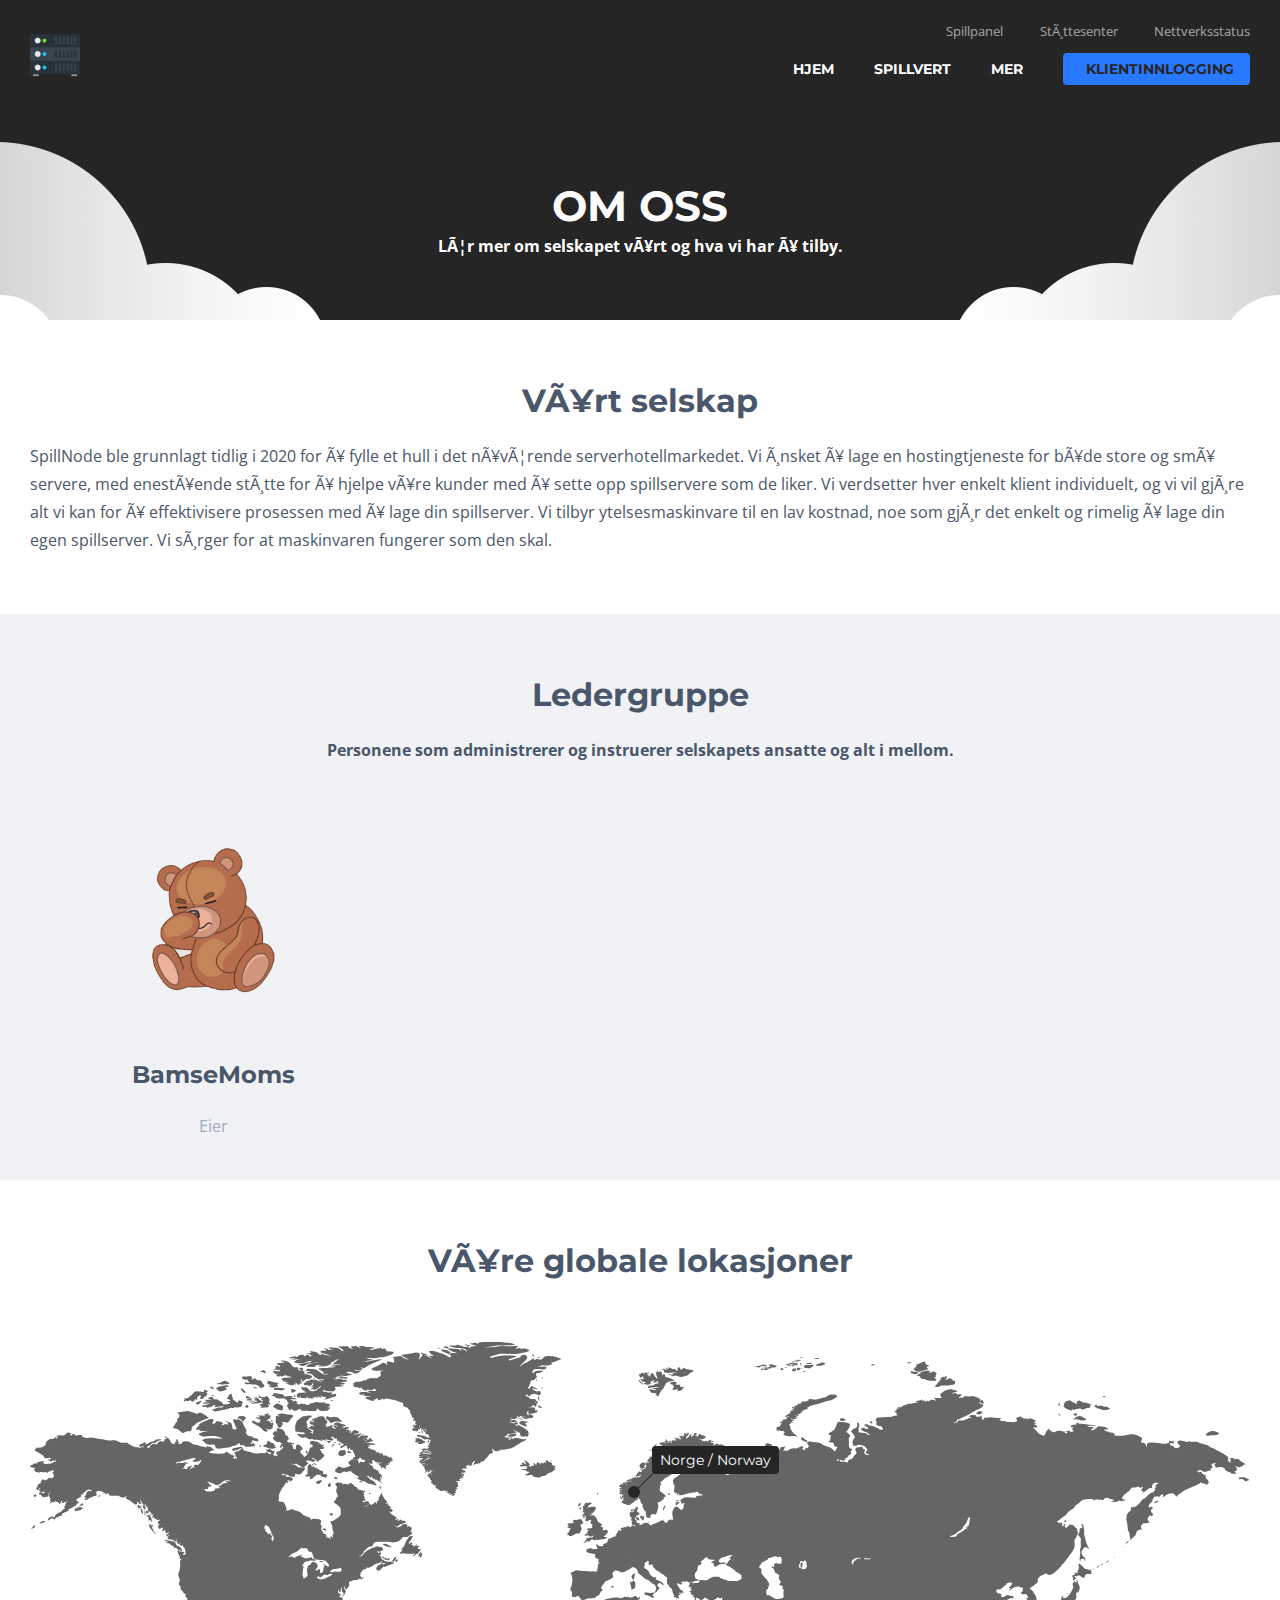
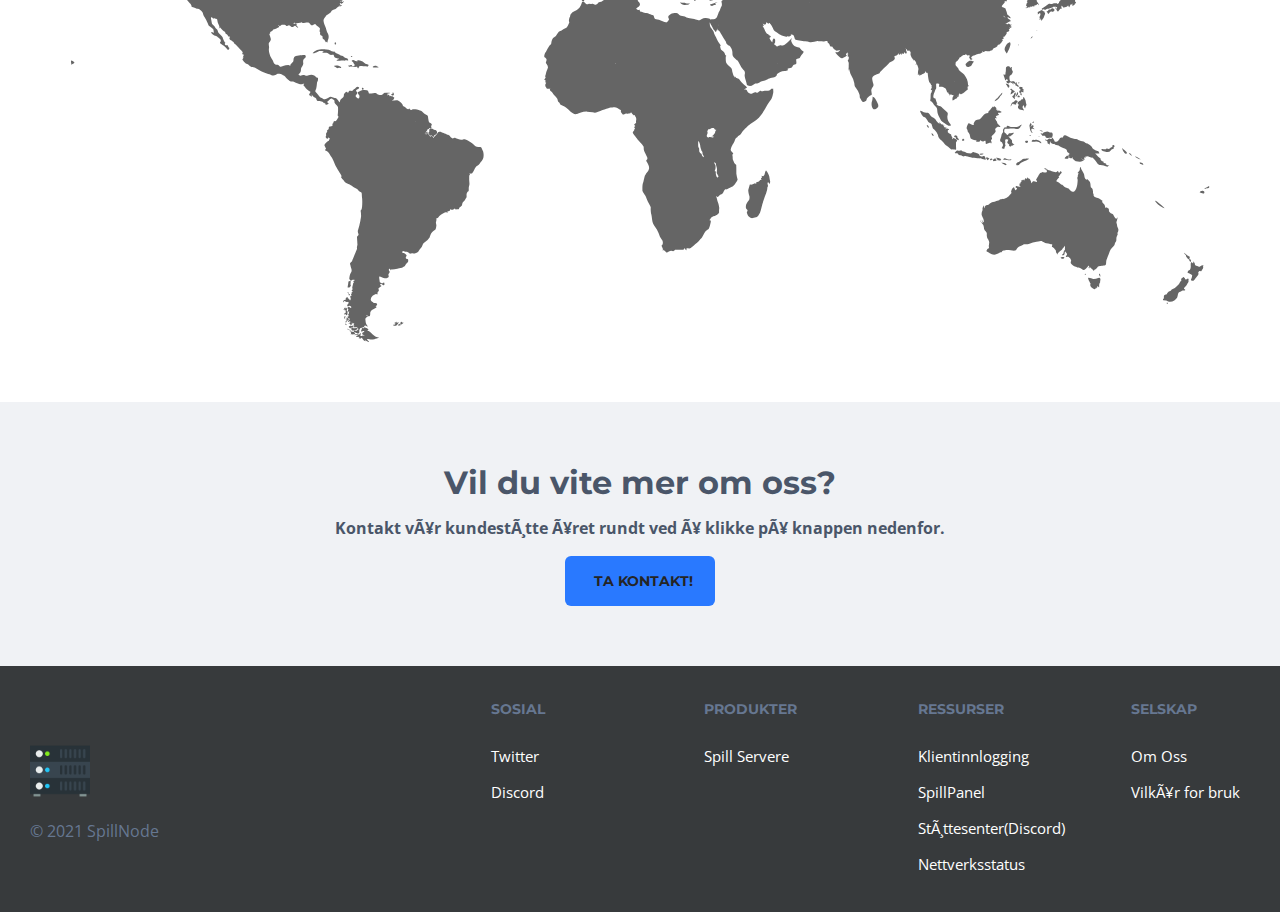
==== Om-Oss/index.html @ 0f13fa6b "-" ====
<!DOCTYPE html>
<html lang="no-nb">
<head>
<meta http-equiv="Content-Type" content="text/html; charset=WINDOWS-1252">
<title>SpillNode.com - Høy Ytelse Spill Server Hosting</title>
<link rel="icon" href="/img/logos/logo.ico">
<meta name="viewport" content="width=device-width, initial-scale=1, maximum-scale=1">
<meta name="title" content="Høy Ytelse Spill Server Hosting">
<meta content="index,follow,noodp,noydir" name="robots">
<meta property="og:type" content="website">
<meta property="og:url" content="http://spillnode.com/">
<meta property="og:site_name" content="spillnode.com">
<meta property="og:title" content="Høy Ytelse Spill Server Hosting">
<meta property="og:locale" content="nb-no">
<meta property="og:image" content="img/logos/logo.ico">
<meta name="twitter:card" content="summary">
<meta name="twitter:title" content="Høy Ytelse Spill Server Hosting">
<meta name="twitter:domain" content="https://spillnode.com">
<meta name="twitter:url" content="https://spillnode.com">
<meta name="twitter:site" content="@spillnode.com">
<meta name="twitter:image" content="img/logos/logo.png">
<meta name="theme-color" content="#2979ff">
<link rel="stylesheet" href="/css/main.min.css">
<link rel="stylesheet" href="/css/custom.css">
<link rel="stylesheet" href="/css/preloader.css">
<link rel="stylesheet" href="/css/tabs.css">
<script src="https://spillnode.github.io/js/jquery.min.js"></script>
<script src="https://spillnode.github.io/js/headroom.min.js"></script>
<script src="https://spillnode.github.io/js/bricks.min.js"></script>
<script src="https://spillnode.github.io/js/main.min.js"></script>
<link rel="stylesheet" href="https://use.fontawesome.com/releases/v5.6.1/css/all.css" integrity="sha384-gfdkjb5BdAXd+lj+gudLWI+BXq4IuLW5IT+brZEZsLFm++aCMlF1V92rMkPaX4PP" crossorigin="anonymous">
</head>


<body class="footer-dark">
</div>
<header id="header" class="header-dynamic header-shadow-scroll">
<div class="container">
<a class="logo" href="https://spillnode.com/">
<img src="/img/logos/logo.ico" alt="">
</a>
<nav>
<ul class="nav-primary">
<li>
<a href="https://spillnode.com/">Hjem</a>
</li>
<li>
<a href="/spill-servere">Spillvert </a>
</li>
<li>
<a href="#">Mer</a>
<ul>
<li>
<a href="/Om-Oss/">OM</a>
</li>
<li>
<a href="/TOS">FAQ</a>
</li>
</ul>
</li>
<li>
<a class="button button-secondary" href="https://pay.spillnode.com/">
<i class="fa fa-lock icon-left"></i>Klientinnlogging
</a>
</li>
</ul>
<ul class="nav-secondary">
<li>
<a href="https://panel.spillnode.com/">
<i class="fa fa-columns icon-left"></i>Spillpanel</a>
</li>
<li>
<a href="support"><i class="fas fa-life-ring icon-left"></i>Støttesenter</a>
</li>
<li>
<a href="status">
<i class="fa fa-check icon-left"></i>Nettverksstatus</a>
</li>
</ul>
</nav>
</div>
</header>
<section id="content">
<section class="content-row content-row-color content-row-clouds">
<div class="container">
<header class="content-header content-header-small content-header-uppercase">
<h1>
Om Oss
</h1>
<p>
Lær mer om selskapet vårt og hva vi har å tilby.
</p>
</header>
</div>
</section>
<section class="content-row">
<div class="container">
<div class="column-row">
<div class="column-flex column-100">
<h2 class="text-align-center">
Vårt selskap
</h2>
<p>
 SpillNode ble grunnlagt tidlig i 2020 for å fylle et hull i det nåværende serverhotellmarkedet. Vi ønsket å lage en hostingtjeneste for både store og små servere, med enestående støtte for å hjelpe våre kunder med å sette opp spillservere som de liker. Vi verdsetter hver enkelt klient individuelt, og vi vil gjøre alt vi kan for å effektivisere prosessen med å lage din spillserver. Vi tilbyr ytelsesmaskinvare til en lav kostnad, noe som gjør det enkelt og rimelig å lage din egen spillserver. Vi sørger for at maskinvaren fungerer som den skal.
</p>
</div>
</div>
</div>
</section>
<section class="content-row content-row-gray">
<div class="container">
<header class="content-header">
<h2>
Ledergruppe
</h2>
<p>
Personene som administrerer og instruerer selskapets ansatte og alt i mellom.
</header>
<div class="column-row text-align-center">
<div class="column-33">
<img width="256" src="/img/avatars/bamsemoms.gif" style="border-radius: 10px;">
<h3>
BamseMoms
</h3>
<p>
<span class="text-color-gray">Eier</span>
<span class="group align-center">
</span>
</p>
</div>
</section>
<section class="content-row">
<div class="container">
<header class="content-header">
<h2>
Våre globale lokasjoner
</h2>
</header>
<div class="tab-group tab-group-switch-style">
<div class="tab-item" data-title="Game Hosting">
<div class="network-map">
<ul>
<li style="top: 25%; left: 49.5%;">
<span class="label-top-right">Norge / Norway</span>
</li>
</a>
</li>
</ul>
<img src="/img/layout/map-dark.svg" alt="">
</div>
</div>
</div>
</div>
</section>
<section class="content-row content-row-gray">
<div class="container">
<header class="content-header">
 <h2>
Vil du vite mer om oss?
</h2>
<br>Kontakt vår kundestøtte året rundt ved å klikke på knappen nedenfor.</br>
<p>
<a class="button button-secondary" href="mailto:hjortcraft@gmail.com" ">
<i class="fas fa-envelope icon-left"></i>Ta kontakt!
</a>
</p>
</header>
</div>
</section>
</section>
<footer id="footer" style="background-color: #373A3C !important;">
  <section class="footer-primary">
  <div class="container">
  <div class="column-row">
  <div class="column-33">
  <div class="footer-image">
  <img alt="" src="/img/logos/logo.png">
  </div>
  <p>&copy 2021 SpillNode</p>
  </div>
  <div class="column-66">
  <div class="column-row align-right-top">
  <div class="column-25">
  <h5>
  Sosial
  </h5>
  <ul>
  <li>
  <a href="https://twitter.com/Spillnode.com">Twitter</a>
  </li>
  <li>
  <a href="https://discord.gg/vXJDfh5jsw">Discord</a>
  </li>
  </ul>
  </div>
  <div class="column-25">
  <h5>
  Produkter
  </h5>
  <ul>
  <li>
  <a href="/spill-servere/">Spill Servere</a>
  </li>
  </ul>
  </div>
  <div class="column-25">
  <h5>
  Ressurser
  </h5>
  <ul>
  <li>
  <a href="https://pay.spillnode.com/">Klientinnlogging</a>
  </li>
  <li>
  <a href="https://panel.spillnode.com">SpillPanel</a>
  </li>
  <li>
  <a href="https://discord.gg/vXJDfh5jsw">Støttesenter(Discord)</a>
  </li>
  <li>
  <a href="status">Nettverksstatus</a>
  </li>
  </ul>
  </div>
  <div class="column-flex">
  <h5>
  Selskap
  </h5>
  <ul>
  <li>
  <a href="/Om-Oss/">Om Oss</a>
  </li>
  <li>
  <a href="/TOS/">Vilkår for bruk</a>
  </li>
  </ul>
  </div>
  </div>
  </div>
  </div>
  </div>
  </section>
  </footer>
</body>
</html>
---- css/main.min.css ----
@import url(https://fonts.googleapis.com/css?family=Open+Sans:400,400italic,700italic,700);
@import url(https://fonts.googleapis.com/css?family=Montserrat:400,700);
@import url(https://fonts.googleapis.com/icon?family=Material+Icons);
a,
abbr,
acronym,
address,
applet,
article,
aside,
audio,
b,
big,
blockquote,
body,
canvas,
caption,
center,
cite,
code,
dd,
del,
details,
dfn,
div,
dl,
dt,
em,
embed,
fieldset,
figcaption,
figure,
footer,
form,
h1,
h2,
h3,
h4,
h5,
h6,
header,
hgroup,
html,
i,
iframe,
img,
ins,
kbd,
label,
legend,
li,
mark,
menu,
nav,
object,
ol,
output,
p,
pre,
q,
ruby,
s,
samp,
section,
small,
span,
strike,
strong,
sub,
summary,
sup,
table,
tbody,
td,
tfoot,
th,
thead,
time,
tr,
tt,
u,
ul,
var,
video {
    margin: 0;
    padding: 0;
    border: 0;
    font-size: 100%;
    font: inherit;
    vertical-align: baseline
}

article,
aside,
details,
figcaption,
figure,
footer,
header,
hgroup,
main,
nav,
section,
summary {
    display: block
}

audio,
canvas,
video {
    display: inline-block
}

audio:not([controls]) {
    display: none;
    height: 0
}

[hidden] {
    display: none
}

html {
    font-family: sans-serif;
    -ms-text-size-adjust: 100%;
    -webkit-text-size-adjust: 100%
}

body {
    margin: 0
}

a:focus {
    outline: thin dotted
}

a:active,
a:hover {
    outline: 0
}

h1 {
    font-size: 2em;
    margin: 0
}

abbr[title] {
    border-bottom: 1px dotted
}

b,
strong {
    font-weight: 700
}

dfn {
    font-style: italic
}

hr {
    -webkit-box-sizing: content-box;
    box-sizing: content-box;
    height: 0
}

mark {
    background: #ff0;
    color: #000
}

code,
kbd,
pre,
samp {
    font-family: monospace, serif;
    font-size: 1em
}

pre {
    white-space: pre-wrap
}

q {
    quotes: "\201C""\201D""\2018""\2019"
}

small {
    font-size: 80%
}

sub,
sup {
    font-size: 75%;
    line-height: 0;
    position: relative;
    vertical-align: baseline
}

sup {
    top: -.5em
}

sub {
    bottom: -.25em
}

img {
    border: 0
}

svg:not(:root) {
    overflow: hidden
}

figure {
    margin: 0
}

fieldset {
    border: 1px solid silver;
    margin: 0 2px;
    padding: .35em .625em .75em
}

legend {
    border: 0;
    padding: 0
}

button,
input,
select,
textarea {
    font-family: inherit;
    font-size: 100%;
    margin: 0
}

button,
input {
    line-height: normal
}

button,
select {
    text-transform: none
}

button,
html input[type=button],
input[type=reset],
input[type=submit] {
    -webkit-appearance: button;
    cursor: pointer
}

button[disabled],
html input[disabled] {
    cursor: default
}

input[type=checkbox],
input[type=radio] {
    -webkit-box-sizing: border-box;
    box-sizing: border-box;
    padding: 0
}

input[type=search] {
    -webkit-appearance: textfield;
    -webkit-box-sizing: content-box;
    box-sizing: content-box
}

input[type=search]::-webkit-search-cancel-button,
input[type=search]::-webkit-search-decoration {
    -webkit-appearance: none
}

button::-moz-focus-inner,
input::-moz-focus-inner {
    border: 0;
    padding: 0
}

textarea {
    overflow: auto;
    vertical-align: top
}

table {
    border-collapse: collapse;
    border-spacing: 0
}

textarea {
    resize: vertical
}

.clearfix::after {
    content: "";
    display: table;
    clear: both
}

body {
    padding-top: 120px;
    color: #4a5669;
    line-height: 1;
    font-size: 16px;
    font-weight: 400;
    font-family: "Open Sans", sans-serif;
    background-color: #fff;
    -webkit-font-smoothing: antialiased
}

body::after {
    overflow: hidden;
    position: absolute;
    width: 0;
    height: 0;
    font-family: "Material Icons";
    content: "\e86f"
}

button,
input:not(.no-custom-style):not([type=checkbox]):not([type=radio]),
select:not(.no-custom-style),
textarea:not(.no-custom-style) {
    display: inline-block;
    line-height: 24px;
    padding: 0;
    margin: 0;
    outline: 0;
    border: 0;
    -webkit-box-shadow: none;
    box-shadow: none;
    -webkit-box-sizing: border-box;
    box-sizing: border-box;
    -webkit-appearance: none;
    -moz-appearance: none;
    appearance: none
}

input:not(.no-custom-style):not([type=checkbox]):not([type=radio]),
select:not(.no-custom-style),
textarea:not(.no-custom-style) {
    color: #4a5669;
    padding: 12px 15px;
    background-color: #fff;
    border: 2px solid #e6e9ee;
    border-radius: 6px;
    -webkit-transition: color .2s, border-color .2s;
    transition: color .2s, border-color .2s
}

input:not(.no-custom-style):not([type=checkbox]):not([type=radio]):focus,
select:not(.no-custom-style):focus,
textarea:not(.no-custom-style):focus {
    border-color: #3f4244
}

button:disabled,
input:not(.no-custom-style):not([type=checkbox]):not([type=radio]):disabled,
select:not(.no-custom-style):disabled,
textarea:not(.no-custom-style):disabled {
    cursor: not-allowed;
    color: #a0abbc !important;
    background: #f0f2f5 !important
}

a {
    color: #3f4244;
    text-decoration: none;
    -webkit-transition: color .2s, background-color .2s;
    transition: color .2s, background-color .2s
}

a:active,
a:focus {
    outline: 0
}

a:hover {
    text-decoration: underline
}

h1,
h2,
h3,
h4,
h5 {
    font-family: Montserrat, sans-serif;
    font-weight: 700
}

h1 {
    font-size: 42px;
    line-height: 52px
}

h2 {
    font-size: 32px;
    line-height: 42px
}

h3 {
    font-size: 24px;
    line-height: 34px
}

h4 {
    font-size: 20px;
    line-height: 30px
}

h5 {
    font-size: 16px;
    line-height: 26px
}

p {
    line-height: 28px
}

small {
    font-size: 87.5%;
    line-height: 87.5%
}

em {
    font-style: italic
}

strong {
    font-weight: 700
}

mark {
    color: #4a5669;
    padding: 0 .2em;
    background-color: #fc3;
    border-radius: .2em
}

abbr {
    cursor: help
}

address {
    line-height: 28px
}

blockquote {
    position: relative;
    padding: 20px 0 20px 30px
}

blockquote::before {
    position: absolute;
    content: "";
    top: 0;
    left: 0;
    width: 30px;
    height: 100%;
    border: 2px solid #e6e9ee;
    border-right: 0;
    border-top-left-radius: 12px;
    border-bottom-left-radius: 12px
}

blockquote footer {
    margin-top: 15px;
    color: #a0abbc;
    font-size: 14px;
    line-height: 26px
}

blockquote cite {
    font-style: italic
}

hr {
    margin: 0;
    border: 0;
    border-top: 2px solid #e6e9ee
}

dl {
    display: -webkit-box;
    display: -ms-flexbox;
    display: flex;
    -webkit-box-orient: horizontal;
    -webkit-box-direction: normal;
    -ms-flex-flow: row;
    flex-flow: row;
    -ms-flex-wrap: wrap;
    flex-wrap: wrap;
    line-height: 28px
}

dl dt {
    -webkit-box-flex: 0;
    -ms-flex: 0 0 30%;
    flex: 0 0 30%;
    overflow: hidden;
    text-overflow: ellipsis;
    white-space: nowrap;
    color: #a0abbc
}

dl dd {
    -webkit-box-flex: 0;
    -ms-flex: 0 0 70%;
    flex: 0 0 70%;
    padding-left: 10px;
    -webkit-box-sizing: border-box;
    box-sizing: border-box
}

dl dd:not(:first-of-type),
dl dt:not(:first-of-type) {
    margin-top: 20px
}

iframe,
img,
video {
    display: inline-block;
    max-width: 100%
}

.text-margin-left {
    margin-left: 1em
}

.text-margin-right {
    margin-right: 1em
}

.text-align-left {
    text-align: left
}

.text-align-right {
    text-align: right
}

.text-align-center {
    text-align: center
}

.text-break-all {
    word-break: break-all
}

.text-color-dark {
    color: #4a5669 !important
}

.text-color-light {
    color: #fff !important
}

.text-color-gray {
    color: #a0abbc !important
}

.text-color-primary {
    color: #3f4244 !important
}

.text-color-secondary {
    color: #fc3 !important
}

.text-color-success {
    color: #00b75a !important
}

.text-color-warning {
    color: #ffcc34 !important
}

.text-color-error {
    color: #cd3100 !important
}

.type-text.type-text-cursor-none::after {
    display: none
}

.type-text.type-text-cursor-underscore::after {
    content: "_"
}

.type-text:not(.type-text-cursor-underscore)::after {
    content: "|";
    -webkit-animation: type-text-cursor .8s infinite;
    animation: type-text-cursor .8s infinite
}

@-webkit-keyframes type-text-cursor {
    0% {
        opacity: 1
    }
    50% {
        opacity: 0
    }
    100% {
        opacity: 1
    }
}

@keyframes type-text-cursor {
    0% {
        opacity: 1
    }
    50% {
        opacity: 0
    }
    100% {
        opacity: 1
    }
}

ul.list-style-icon,
ul.list-style-nav,
ul.list-style-none {
    list-style-type: none
}

ul.list-style-nav {
    overflow: hidden;
    background-color: #fff;
    border: 2px solid #e6e9ee;
    border-radius: 12px
}

ul.list-style-nav>li {
    -webkit-transition: background-color .2s;
    transition: background-color .2s
}

ul.list-style-nav>li:not(:last-of-type) {
    border-bottom: 1px solid #e6e9ee
}

ul.list-style-nav>li:hover {
    background-color: #f0f2f5
}

ul.list-style-nav>li a:hover {
    color: #a0abbc !important;
    text-decoration: none
}

ul.list-style-nav>li>a {
    display: block;
    padding: 10px 15px
}

ul.list-style-nav>li ul {
    margin: 8px 0 24px 34px !important;
    list-style-type: none;
    font-size: 14px
}

ul.list-style-icon li {
    position: relative;
    padding-left: 26px
}

ul.list-style-icon li .fa,
ul.list-style-icon li .material-icons {
    position: absolute;
    left: 0;
    width: 20px;
    height: 28px;
    line-height: 28px;
    text-align: center
}

ul.list-style-icon li .svg-inline--fa {
    position: absolute;
    top: 6px;
    left: 0;
    width: 20px
}

table {
    position: relative;
    overflow: hidden;
    width: 100%;
    max-width: 100%;
    color: #4a5669;
    text-align: center;
    background-color: #fff;
    border: 2px solid #e6e9ee;
    border-collapse: separate;
    border-radius: 12px
}

table.table-layout-fixed {
    table-layout: fixed
}

table.table-has-caption {
    border-top: 0;
    border-top-left-radius: 0;
    border-top-right-radius: 0
}

table caption {
    padding: 15px;
    color: #fff;
    font-size: 14px;
    line-height: 24px;
    text-transform: uppercase;
    font-family: Montserrat, sans-serif;
    background-color: #3f4244;
    border-top-left-radius: 12px;
    border-top-right-radius: 12px
}

table tr td,
table tr th {
    padding: 15px;
    line-height: 24px;
    vertical-align: middle;
    border-bottom: 1px solid #e6e9ee
}

table thead tr th {
    color: #a0abbc;
    background-color: #f0f2f5;
    border-bottom: 2px solid #e6e9ee
}

table tr:last-of-type:not(:first-of-type) td,
table tr:last-of-type:not(:first-of-type) th {
    border-bottom: 0
}

table tfoot tr td,
table tfoot tr th {
    border: 0
}

table tfoot tr:first-of-type td,
table tfoot tr:first-of-type th {
    border-top: 2px solid #e6e9ee
}

table tr td .button,
table tr td button,
table tr th .button,
table tr th button {
    width: 100%
}

table tr .highlight {
    color: #3f4244;
    font-size: 20px;
    font-family: Montserrat, sans-serif
}

table tr .responsive-th {
    display: none;
    overflow: hidden;
    position: absolute;
    left: 4%;
    width: 44%;
    color: #a0abbc;
    font-size: 16px;
    font-family: "Open Sans", sans-serif;
    text-overflow: ellipsis;
    text-align: right;
    white-space: nowrap
}

table.table-layout-domain tr td:nth-of-type(1) {
    width: 10%
}

table.table-layout-domain tr td:nth-of-type(2) {
    width: 50%;
    text-align: left;
    word-break: break-all
}

table.table-layout-domain tr td:nth-of-type(3),
table.table-layout-domain tr td:nth-of-type(4) {
    width: 20%
}

table.table-layout-product-comparison {
    table-layout: fixed
}

table.table-layout-product-comparison thead {
    display: none
}

table.table-layout-product-comparison tr:not(.product-feature-group) td:first-of-type {
    color: #a0abbc
}

table.table-layout-product-comparison tr.product-header td {
    padding-top: 30px;
    padding-bottom: 30px
}

table.table-layout-product-comparison tr.product-header td h4 {
    margin-top: 0 !important
}

table.table-layout-product-comparison tr.product-header td p:not(.product-price) {
    margin-top: 0 !important;
    color: #a0abbc;
    font-size: 14px;
    line-height: 24px
}

table.table-layout-product-comparison tr.product-header td p.product-price {
    position: relative;
    color: #3f4244;
    font-size: 32px;
    font-weight: 700
}

table.table-layout-product-comparison tr.product-header td p.product-price .term {
    position: absolute;
    bottom: -8px;
    margin-left: 4px;
    font-size: 12px
}

table.table-layout-product-comparison tr.product-order td {
    padding-top: 30px;
    padding-bottom: 30px
}

table.table-layout-product-comparison tr.product-order td .button,
table.table-layout-product-comparison tr.product-order td button {
    width: auto
}

table.table-layout-product-comparison tr.product-feature-group td {
    background-color: #f0f2f5
}

form {
    position: relative;
    width: 100%
}

form label {
    cursor: pointer;
    line-height: 28px;
    padding: 0 15px 0 15px;
    -webkit-touch-callout: none;
    -webkit-user-select: none;
    -moz-user-select: none;
    -ms-user-select: none;
    user-select: none
}

form label:first-child {
    display: inline-block
}

form fieldset {
    padding: 30px;
    border: 2px solid #e6e9ee;
    border-radius: 12px
}

form fieldset legend {
    padding: 0 15px;
    font-size: 14px;
    font-weight: 700;
    font-family: Montserrat, sans-serif;
    text-transform: uppercase
}

form input[type=file] {
    line-height: 1
}

form input[type=checkbox],
form input[type=radio] {
    margin-left: 15px;
    margin-right: -5px;
    cursor: pointer
}

form textarea {
    resize: vertical
}

form.form-full-width input:not(.no-custom-style):not([type=checkbox]):not([type=radio]),
form.form-full-width select:not(.no-custom-style),
form.form-full-width textarea:not(.no-custom-style) {
    width: 100%
}

form .form-row {
    position: relative
}

form .form-row:not(:first-child) {
    margin-top: 30px
}

form .form-row.form-error,
form .form-row.form-success {
    padding: 12px 15px;
    color: #fff;
    text-align: center;
    background-color: #00b75a;
    border-radius: 6px
}

form .form-row.form-error {
    background-color: #cd3100
}

form .form-row.form-error ul,
form .form-row.form-success ul {
    margin: 0 !important;
    list-style-type: none
}

form .checkbox-style,
form .radio-style {
    display: inline-block;
    position: relative;
    overflow: hidden;
    width: 16px;
    height: 16px;
    text-align: left;
    margin: -2px -2px 0 15px;
    vertical-align: middle;
    background-color: #fff;
    border: 2px solid #e6e9ee;
    border-radius: 4px;
    -webkit-transition: border-color .2s;
    transition: border-color .2s
}

form .radio-style {
    border-radius: 10px
}

form .checkbox-style.focus,
form .radio-style.focus {
    border-color: #3f4244
}

form .checkbox-style.disabled,
form .radio-style.disabled {
    background-color: #f0f2f5
}

form .checkbox-style .checkbox-style-icon,
form .checkbox-style i,
form .radio-style .radio-style-icon {
    position: absolute;
    z-index: 1;
    top: 0;
    left: 0;
    width: 16px;
    height: 16px;
    line-height: 16px;
    text-align: center;
    font-size: 14px;
    color: #4a5669;
    cursor: pointer
}

form .checkbox-style .svg-inline--fa {
    width: 12px
}

form .radio-style .radio-style-icon::after {
    content: "";
    position: absolute;
    top: 4px;
    left: 4px;
    width: 8px;
    height: 8px;
    background-color: #4a5669;
    border-radius: 4px
}

form .checkbox-style.disabled .svg-inline--fa,
form .checkbox-style.disabled i,
form .radio-style.disabled .radio-style-icon {
    color: #a0abbc;
    cursor: not-allowed
}

form .checkbox-style:not(.active) .svg-inline--fa,
form .checkbox-style:not(.active) i,
form .radio-style:not(.active) .radio-style-icon {
    opacity: 0
}

form .checkbox-style input[type=checkbox],
form .radio-style input[type=radio] {
    position: absolute;
    top: 0;
    left: 0;
    margin: 0;
    padding: 0;
    opacity: 0;
    border: 0;
    width: 16px;
    height: 16px
}

form .checkbox-style-block .checkbox-style,
form .radio-style-block .radio-style {
    position: absolute;
    top: 5px;
    left: 15px;
    margin: 0
}

form .checkbox-style-block label,
form .radio-style-block label {
    display: inline-block;
    padding-left: 52px
}

form .search-style,
form .select-style {
    display: inline-block;
    position: relative
}

form.form-full-width .search-style,
form.form-full-width .select-style {
    width: 100%
}

form .search-style i,
form .select-style i {
    position: absolute;
    top: 10px;
    right: 10px;
    width: 32px;
    height: 32px;
    line-height: 32px;
    text-align: center;
    cursor: pointer;
    color: #a0abbc
}

form .search-style .svg-inline--fa,
form .select-style .svg-inline--fa {
    position: absolute;
    top: 18px;
    right: 10px;
    width: 32px;
    cursor: pointer;
    color: #a0abbc
}

form .select-style .svg-inline--fa {
    top: 19px
}

form .search-style input,
form .select-style input {
    padding-right: 48px !important
}

form .select-style input.focus {
    border-color: #3f4244
}

form .select-style select {
    position: absolute;
    z-index: 1;
    top: 0;
    left: 0;
    opacity: 0;
    width: 100%;
    cursor: pointer
}

form .select-style select:disabled {
    cursor: not-allowed
}

.button,
button {
    display: inline-block;
    padding: 16px 20px;
    cursor: pointer;
    color: #3f4244;
    line-height: 1;
    font-size: 14px;
    font-weight: 700;
    font-family: Montserrat, sans-serif;
    text-transform: uppercase;
    text-align: center;
    background-color: #fff;
    border: 2px solid #e6e9ee;
    border-radius: 6px;
    -webkit-box-sizing: border-box;
    box-sizing: border-box;
    -webkit-transition: color .2s;
    transition: color .2s
}

.button.button-primary,
.button.button-secondary,
button.button-primary,
button.button-secondary {
    padding: 18px 22px;
    border: 0
}

.button.button-primary,
button.button-primary {
    color: #fff;
    background-color: #3f4244
}

.button.button-secondary,
button.button-secondary {
    color: #252525;
    background-color: #fc3
}

.button.button-small,
button.button-small {
    padding: 8px 14px;
    border-radius: 4px
}

.button.button-primary.button-small,
.button.button-secondary.button-small,
button.button-primary.button-small,
button.button-secondary.button-small {
    padding: 10px 16px
}

.button.button-large,
button.button-large {
    font-size: 16px;
    padding: 20px 24px;
    border-radius: 8px
}

.button.button-primary.button-large,
.button.button-secondary.button-large,
button.button-primary.button-large,
button.button-secondary.button-large {
    padding: 22px 26px
}

.button.button-full-width,
button.button-full-width {
    width: 100%
}

.button:hover,
button:hover {
    color: #a0abbc;
    text-decoration: none
}

.button.button-primary:hover,
button.button-primary:hover {
    color: rgba(255, 255, 255, .6)
}

.button.button-secondary:hover,
button.button-secondary:hover {
    color: rgba(74, 86, 105, .6)
}

.button:active,
.button:focus,
button:active,
button:focus {
    background-image: -webkit-gradient(linear, left top, left bottom, from(rgba(74, 86, 105, .1)), to(rgba(74, 86, 105, .1)));
    background-image: linear-gradient(rgba(74, 86, 105, .1) 0, rgba(74, 86, 105, .1) 100%)
}

code {
    padding: 2px 6px;
    font-family: Courier, monospace;
    background-color: rgba(74, 86, 105, .1);
    border-radius: 3px
}

pre {
    overflow: auto;
    padding: 14px 20px;
    color: #4a5669;
    white-space: pre;
    font: normal 14px/20px Courier, monospace;
    background-color: #fff;
    border: 2px solid #e6e9ee;
    border-radius: 12px
}

.pre-code {
    position: relative;
    overflow: hidden;
    background-color: #fff;
    border: 2px solid #e6e9ee;
    border-radius: 12px
}

.pre-code ul {
    position: absolute;
    top: 0;
    bottom: 0;
    left: 0;
    width: 16px;
    padding: 14px 10px;
    margin: 0 !important;
    list-style-type: none;
    background-color: #f0f2f5;
    border-right: 2px solid #e6e9ee;
    -webkit-touch-callout: none;
    -webkit-user-select: none;
    -moz-user-select: none;
    -ms-user-select: none;
    user-select: none
}

.pre-code ul li {
    color: #a0abbc;
    font-size: 12px;
    line-height: 20px;
    text-align: right
}

.pre-code pre {
    margin-left: 38px;
    background: 0;
    border: 0;
    border-radius: 0
}

ul.tags {
    display: -webkit-box;
    display: -ms-flexbox;
    display: flex;
    -ms-flex-wrap: wrap;
    flex-wrap: wrap;
    margin-left: 0 !important;
    margin-bottom: -8px !important;
    list-style-type: none
}

ul.tags.align-center {
    -webkit-box-pack: center;
    -ms-flex-pack: center;
    justify-content: center
}

ul.tags.align-left {
    -webkit-box-pack: start;
    -ms-flex-pack: start;
    justify-content: flex-start
}

ul.tags.align-right {
    -webkit-box-pack: end;
    -ms-flex-pack: end;
    justify-content: flex-end
}

ul.tags li {
    margin: 0 8px 8px 0
}

ul.tags li a {
    display: block;
    color: #fff;
    padding: 4px 8px;
    line-height: 20px;
    font-size: 14px;
    white-space: nowrap;
    font-family: Montserrat, sans-serif;
    background-color: #3f4244;
    border-radius: 4px
}

ul.tags li a:hover {
    color: rgba(255, 255, 255, .6);
    text-decoration: none
}

.material-icons {
    font-size: inherit;
    line-height: inherit;
    vertical-align: top
}

.fa.fa-pull-left,
.icon-left {
    margin-right: .5em
}

.fa.fa-pull-right,
.icon-right {
    margin-left: .5em
}

.icon-feature {
    height: 64px;
    line-height: 64px;
    font-size: 64px;
    color: #3f4244
}

.icon-feature-large {
    height: 256px;
    line-height: 256px;
    font-size: 256px;
    color: #3f4244;
    text-shadow: 8px 8px 0 rgba(74, 86, 105, .1)
}

svg.icon-feature-large {
    -webkit-filter: drop-shadow(8px 8px 0 rgba(74, 86, 105, .1));
    filter: drop-shadow(8px 8px 0 rgba(74, 86, 105, .1))
}

.icon-feature-inline {
    margin-top: -4px;
    margin-right: 12px;
    vertical-align: middle;
    font-size: 150%;
    color: #3f4244
}

.feature-box {
    position: relative;
    display: block
}

.feature-box .feature-header {
    position: relative;
    overflow: hidden;
    background-color: #e6e9ee;
    border-top-left-radius: 12px;
    border-top-right-radius: 12px
}

.feature-box .feature-header:only-child {
    border-radius: 12px
}

.feature-box .feature-header iframe,
.feature-box .feature-header img,
.feature-box .feature-header svg,
.feature-box .feature-header video {
    display: block;
    width: 100%
}

.feature-box .feature-header .icon-feature,
.feature-box .feature-header .icon-feature-large {
    display: block;
    padding: 30px 0;
    text-align: center
}

.feature-box .feature-header .gallery:not(.gallery-slider) ul {
    margin: 0 !important
}

.feature-box .feature-header .gallery:not(.gallery-slider) ul li {
    padding: 0
}

.feature-box .feature-header .gallery.gallery-slider,
.feature-box .feature-header .gallery:not(.gallery-slider) ul li img {
    border-radius: 0
}

.feature-box .feature-header .feature-header-title,
.feature-box .feature-header .feature-header-title-hover {
    position: absolute;
    top: 0;
    left: 0;
    right: 0;
    bottom: 0;
    padding: 30px;
    text-decoration: none;
    color: #fff !important;
    background-repeat: repeat-x;
    background-position: center top;
    background-image: -webkit-gradient(linear, left top, left bottom, color-stop(50%, rgba(44, 54, 69, .8)), to(rgba(44, 54, 69, .4)));
    background-image: linear-gradient(rgba(44, 54, 69, .8) 50%, rgba(44, 54, 69, .4) 100%)
}

.feature-box .feature-header .feature-header-title-hover {
    opacity: 0;
    -webkit-transition: opacity .3s;
    transition: opacity .3s
}

.feature-box .feature-header .feature-header-title-hover:hover {
    opacity: 1
}

.feature-box .feature-header .feature-header-title p,
.feature-box .feature-header .feature-header-title-hover p {
    font-size: 14px;
    line-height: 24px
}

.feature-box .feature-header .feature-header-title p:not(:first-child),
.feature-box .feature-header .feature-header-title-hover p:not(:first-child) {
    margin-top: 12px !important
}

.feature-box .feature-content {
    padding: 28px;
    color: #4a5669;
    background-color: #fff;
    border: 2px solid #e6e9ee;
    border-top-width: 0;
    border-bottom-left-radius: 12px;
    border-bottom-right-radius: 12px
}

.feature-box .feature-content:only-child {
    border-top-width: 2px;
    border-radius: 12px
}

.feature-box.feature-box-no-border-radius .feature-content,
.feature-box.feature-box-no-border-radius .feature-header {
    border-radius: 0
}

.product-box {
    position: relative;
    padding: 30px 0;
    color: #4a5669;
    text-align: center;
    background-color: #fff;
    border: 2px solid #e6e9ee;
    border-radius: 12px
}

.product-box.product-box-popular {
    margin-top: 54px;
    border-color: #3f4244;
    border-top: 0;
    border-top-left-radius: 0;
    border-top-right-radius: 0
}

.product-box .product-popular {
    position: absolute;
    top: -54px;
    left: -2px;
    right: -2px;
    height: 54px;
    color: #fff;
    font-size: 14px;
    line-height: 54px;
    text-transform: uppercase;
    font-family: Montserrat, sans-serif;
    background-color: #3f4244;
    border-top-left-radius: 12px;
    border-top-right-radius: 12px
}

.product-box .product-header {
    padding: 0 30px
}

.product-box .product-header p {
    margin-top: 0 !important;
    color: #a0abbc;
    font-size: 14px;
    line-height: 24px
}

.product-box .product-price {
    position: relative;
    padding: 0 30px 30px 30px;
    margin-top: -6px;
    color: #3f4244;
    font-size: 42px;
    font-weight: 700;
    border-bottom: 1px solid #e6e9ee
}

.product-box .product-price .term {
    position: absolute;
    bottom: 34px;
    margin-left: 4px;
    font-size: 13px
}

.product-box .product-features {
    padding: 0 30px
}

.product-box .product-features ul {
    margin: 0 !important;
    list-style-type: none
}

.product-box .product-features ul:last-of-type {
    margin-top: 20px !important;
    color: #6c7480;
    font-size: 14px;
    line-height: 24px
}

.product-box .product-order {
    padding: 0 30px
}

.product-box .product-order .button {
    width: 100%;
    -webkit-box-sizing: border-box;
    box-sizing: border-box
}

.product-box .product-order .button:not(:first-child),
.product-box .product-order button:not(:first-child) {
    margin-top: 15px
}

.product-box .product-features:not(:last-of-type),
.product-box .product-header:not(:last-of-type),
.product-box .product-order:not(:last-of-type),
.product-box .product-price:not(:last-of-type) {
    margin-bottom: 30px
}

.product-box .product-price:last-of-type {
    padding: 30px 30px 0 30px;
    border-top: 1px solid #e6e9ee;
    border-bottom: 0
}

.product-box .product-price:last-of-type .term {
    bottom: 4px
}

.product-configurator,
.product-slider {
    padding: 58px;
    color: #4a5669;
    background-color: #fff;
    border: 2px solid #e6e9ee;
    border-radius: 12px
}

.product-configurator .slider,
.product-slider .slider {
    position: relative;
    height: 20px;
    cursor: pointer;
    background-color: #fff;
    border-radius: 10px;
    -webkit-box-shadow: inset 0 0 0 2px #e6e9ee, inset 0 4px 8px rgba(74, 86, 105, .1);
    box-shadow: inset 0 0 0 2px #e6e9ee, inset 0 4px 8px rgba(74, 86, 105, .1)
}

.product-configurator .slider .range,
.product-slider .slider .range {
    position: absolute;
    top: 0;
    left: 0;
    height: 20px;
    min-width: 16px;
    background-color: #3f4244;
    border-radius: 10px
}

.product-configurator .slider .range .handle,
.product-slider .slider .range .handle {
    position: absolute;
    top: -6px;
    right: -8px;
    width: 24px;
    height: 24px;
    cursor: move;
    background-color: #fff;
    border-width: 4px;
    border-style: solid;
    border-color: #3f4244;
    border-radius: 16px
}

.product-configurator .slider .segment,
.product-slider .slider .segment {
    float: left;
    height: 20px;
    margin-left: -2px;
    border-right: 2px solid #e6e9ee
}

.product-configurator .slider .segment:last-of-type,
.product-slider .slider .segment:last-of-type {
    border-right: 0
}

.product-configurator.hide-segments .slider .segment,
.product-slider.hide-segments .slider .segment {
    display: none
}

.product-slider>ul {
    display: none;
    margin: 15px 0 0 0 !important;
    list-style-type: none
}

.product-slider>ul.active {
    display: -webkit-box;
    display: -ms-flexbox;
    display: flex;
    -ms-flex-wrap: wrap;
    flex-wrap: wrap;
    -webkit-box-pack: justify;
    -ms-flex-pack: justify;
    justify-content: space-between
}

.product-slider>ul li {
    padding: 15px 0;
    margin-top: 15px;
    -webkit-box-sizing: border-box;
    box-sizing: border-box
}

.product-slider>ul li .value {
    display: block;
    font-size: 24px;
    line-height: 32px;
    font-family: Montserrat, sans-serif
}

.product-slider>ul li .label {
    display: block;
    margin-top: 4px;
    font-size: 14px;
    line-height: 14px;
    color: #a0abbc
}

.product-slider>ul li:last-of-type {
    display: -webkit-box;
    display: -ms-flexbox;
    display: flex;
    padding: 15px;
    -webkit-box-pack: end;
    -ms-flex-pack: end;
    justify-content: flex-end;
    border: 2px solid #e6e9ee;
    border-radius: 10px
}

.product-slider>ul li:last-of-type .price {
    margin-right: 30px;
    text-align: right
}

.product-slider>ul li:last-of-type .price .value {
    color: #3f4244;
    line-height: 30px
}

.product-slider>ul li:first-child:nth-last-child(2),
.product-slider>ul li:first-child:nth-last-child(2)~li {
    width: 50%
}

.product-slider>ul li:first-child:nth-last-child(3),
.product-slider>ul li:first-child:nth-last-child(3)~li {
    width: 33.33%
}

.product-slider>ul li:first-child:nth-last-child(4),
.product-slider>ul li:first-child:nth-last-child(4)~li {
    width: 22.22%
}

.product-slider>ul li:first-child:nth-last-child(5),
.product-slider>ul li:first-child:nth-last-child(5)~li {
    width: 18%
}

.product-slider>ul li:first-child:nth-last-child(6),
.product-slider>ul li:first-child:nth-last-child(6)~li {
    width: 20%;
    text-align: center
}

.product-slider>ul li:first-child:nth-last-child(4):last-of-type,
.product-slider>ul li:first-child:nth-last-child(4)~li:last-of-type {
    width: 33.33%
}

.product-slider>ul li:first-child:nth-last-child(5):last-of-type,
.product-slider>ul li:first-child:nth-last-child(5)~li:last-of-type {
    width: 28%
}

.product-slider:not(.product-slider-medium)>ul li:first-child:nth-last-child(6):last-of-type,
.product-slider:not(.product-slider-medium)>ul li:first-child:nth-last-child(6)~li:last-of-type {
    width: 100%;
    margin-top: 30px;
    -webkit-box-pack: justify;
    -ms-flex-pack: justify;
    justify-content: space-between
}

.product-slider:not(.product-slider-small)>ul li:first-child:nth-last-child(6):last-of-type .price,
.product-slider:not(.product-slider-small)>ul li:first-child:nth-last-child(6)~li:last-of-type .price {
    text-align: left
}

.product-slider.product-slider-medium>ul li {
    width: 50% !important;
    text-align: center
}

.product-slider.product-slider-medium>ul li:last-of-type {
    -webkit-box-pack: justify;
    -ms-flex-pack: justify;
    justify-content: space-between
}

.product-slider.product-slider-medium>ul li:last-of-type .price {
    text-align: left
}

.product-slider.product-slider-medium>ul li:first-child:nth-last-child(3):last-of-type,
.product-slider.product-slider-medium>ul li:first-child:nth-last-child(3)~li:last-of-type,
.product-slider.product-slider-medium>ul li:first-child:nth-last-child(5):last-of-type,
.product-slider.product-slider-medium>ul li:first-child:nth-last-child(5)~li:last-of-type {
    width: 100% !important;
    margin-top: 30px
}

.product-slider.product-slider-small {
    padding: 28px
}

.product-slider.product-slider-small>ul li {
    width: 100% !important;
    text-align: center;
    margin: 0
}

.product-slider.product-slider-small>ul li:last-of-type {
    margin-top: 15px !important;
    -ms-flex-wrap: wrap;
    flex-wrap: wrap;
    -webkit-box-pack: center;
    -ms-flex-pack: center;
    justify-content: center
}

.product-slider.product-slider-small>ul li:last-of-type .button,
.product-slider.product-slider-small>ul li:last-of-type .price {
    -ms-flex-preferred-size: 100%;
    flex-basis: 100%
}

.product-slider.product-slider-small>ul li:last-of-type .price {
    text-align: center;
    margin: 0
}

.product-slider.product-slider-small>ul li:last-of-type .price:not(:only-child) {
    margin: 0 0 15px 0
}

.product-configurator .configurator-order:not(:first-child),
.product-configurator .configurator-row:not(:first-child) {
    margin-top: 60px
}

.product-configurator .configurator-order .value,
.product-configurator .configurator-row .value {
    display: block;
    font-size: 24px;
    line-height: 32px;
    font-family: Montserrat, sans-serif
}

.product-configurator .configurator-order .label,
.product-configurator .configurator-row .label {
    display: block;
    line-height: 24px;
    font-size: 14px;
    color: #a0abbc
}

.product-configurator .configurator-group {
    display: -webkit-box;
    display: -ms-flexbox;
    display: flex;
    -ms-flex-wrap: wrap;
    flex-wrap: wrap;
    -webkit-box-align: end;
    -ms-flex-align: end;
    align-items: flex-end;
    -webkit-box-pack: justify;
    -ms-flex-pack: justify;
    justify-content: space-between;
    padding-bottom: 10px
}

.product-configurator .configurator-group .value:not(:only-child) {
    margin-right: 10px
}

.product-configurator .configurator-order {
    display: -webkit-box;
    display: -ms-flexbox;
    display: flex;
    padding: 15px;
    -webkit-box-pack: justify;
    -ms-flex-pack: justify;
    justify-content: space-between;
    border: 2px solid #e6e9ee;
    border-radius: 10px
}

.product-configurator .configurator-order .configurator-total .value {
    line-height: 30px;
    color: #3f4244
}

.product-configurator .configurator-order .configurator-total .label {
    margin-top: 4px;
    line-height: 14px
}

.product-configurator .configurator-order .configurator-total:only-child {
    width: 100%;
    text-align: center
}

.product-configurator.product-configurator-small {
    padding: 28px
}

.product-configurator.product-configurator-small .configurator-order:not(:first-child),
.product-configurator.product-configurator-small .configurator-row:not(:first-child) {
    margin-top: 30px
}

.product-configurator.product-configurator-small .configurator-group,
.product-configurator.product-configurator-small .configurator-order {
    display: block;
    text-align: center
}

.product-configurator.product-configurator-small .configurator-group .value:not(:only-child) {
    margin-right: 0
}

.product-configurator.product-configurator-small .configurator-order button {
    width: 100%
}

.product-configurator.product-configurator-small .configurator-order .configurator-total:not(:only-child) {
    margin-right: 0;
    margin-bottom: 15px;
    text-align: center
}

.network-map {
    position: relative
}

.network-map ul {
    margin: 0 !important;
    list-style-type: none
}

.network-map ul li {
    position: absolute;
    z-index: 1;
    width: 12px;
    height: 12px;
    margin: -6px;
    background-color: #3f4244;
    border-radius: 6px
}

.network-map ul li a {
    display: block;
    width: 12px;
    height: 12px
}

.network-map ul li span.label-bottom-left,
.network-map ul li span.label-bottom-right,
.network-map ul li span.label-top-left,
.network-map ul li span.label-top-right {
    position: absolute;
    color: #fff;
    padding: 4px 8px;
    margin-top: -8px;
    line-height: 20px;
    font-size: 14px;
    white-space: nowrap;
    font-family: Montserrat, sans-serif;
    background-color: #3f4244;
    border-radius: 4px;
    -webkit-transition: color .2s;
    transition: color .2s
}

.network-map ul li a:hover span.label-bottom-left,
.network-map ul li a:hover span.label-bottom-right,
.network-map ul li a:hover span.label-top-left,
.network-map ul li a:hover span.label-top-right {
    color: rgba(255, 255, 255, .6);
    text-decoration: none
}

.network-map ul li span.label-top-left {
    top: -32px;
    right: 24px
}

.network-map ul li span.label-top-right {
    top: -32px;
    left: 24px
}

.network-map ul li span.label-bottom-left {
    bottom: -40px;
    right: 24px
}

.network-map ul li span.label-bottom-right {
    bottom: -40px;
    left: 24px
}

.network-map ul li span.label-bottom-left::before,
.network-map ul li span.label-bottom-right::before,
.network-map ul li span.label-top-left::before,
.network-map ul li span.label-top-right::before {
    content: "";
    position: absolute;
    width: 24px;
    height: 1px;
    background-color: #3f4244
}

.network-map ul li span.label-bottom-right::before,
.network-map ul li span.label-top-left::before {
    -webkit-transform: rotate(45deg);
    transform: rotate(45deg)
}

.network-map ul li span.label-bottom-left::before,
.network-map ul li span.label-top-right::before {
    -webkit-transform: rotate(-45deg);
    transform: rotate(-45deg)
}

.network-map ul li span.label-top-left::before {
    top: 34px;
    right: -18px
}

.network-map ul li span.label-top-right::before {
    top: 34px;
    left: -18px
}

.network-map ul li span.label-bottom-left::before {
    top: -6px;
    right: -18px
}

.network-map ul li span.label-bottom-right::before {
    top: -6px;
    left: -18px
}

.network-map img {
    display: block;
    width: 100%;
    opacity: .6
}

.testimonial .testimonial-content {
    color: #4a5669;
    padding: 30px;
    background-color: #f0f2f5;
    border-radius: 12px
}

.testimonial .testimonial-author {
    position: relative;
    overflow: hidden;
    padding: 30px 30px 0 30px;
    margin-top: 0 !important
}

.testimonial .testimonial-author small {
    color: #a0abbc
}

.testimonial .testimonial-author::before {
    content: "";
    position: absolute;
    left: 30px;
    top: -10px;
    width: 20px;
    height: 20px;
    background-color: #f0f2f5;
    -webkit-transform: rotate(45deg);
    transform: rotate(45deg)
}

.blog-article:not(:first-child) {
    padding-top: 50px;
    margin-top: 60px;
    border-top: 2px solid #e6e9ee
}

.blog-article.blog-article-center,
.blog-comment-form.blog-comment-form-center,
.blog-comment-group.blog-comment-group-center {
    max-width: 708px;
    margin-left: auto;
    margin-right: auto
}

.blog-article.blog-article-center .blog-article-header {
    text-align: center
}

.blog-article .blog-article-header ul {
    margin: 4px -10px 0 -10px !important;
    list-style-type: none
}

.blog-article .blog-article-header ul li {
    display: inline-block;
    margin: 0 10px;
    color: #a0abbc
}

.blog-article .blog-article-header ul li img {
    width: 24px;
    height: 24px;
    margin-right: .5em;
    vertical-align: middle;
    border-radius: 12px
}

.blog-article .blog-article-content {
    margin-top: 50px
}

.blog-comment-form>h3+p,
.blog-comment-group>h3+p {
    margin-top: 5px !important;
    padding-bottom: 10px
}

.blog-comment-form>h3 a,
.blog-comment-group>h3 a {
    display: block;
    font-size: 16px;
    font-weight: 400;
    font-family: "Open Sans", sans-serif
}

.blog-comment-form.blog-comment-form-center>h3 a,
.blog-comment-group.blog-comment-group-center>h3 a {
    float: right;
    margin-top: 2px
}

.blog-comment-group .blog-comment-content {
    color: #4a5669;
    padding: 30px;
    background-color: #f0f2f5;
    border-radius: 12px
}

.blog-comment-group .blog-comment-author {
    position: relative;
    padding: 10px 20px 0 65px;
    margin: 0 !important;
    list-style-type: none
}

.blog-comment-group .blog-comment-author::before {
    content: "";
    position: absolute;
    left: 30px;
    top: 0;
    width: 0;
    height: 0;
    border-top: 20px solid #f0f2f5;
    border-left: 20px solid transparent
}

.blog-comment-group .blog-comment-author li {
    display: inline-block;
    color: #a0abbc
}

.blog-comment-group .blog-comment-author li:not(:last-child) {
    margin-right: 15px
}

.blog-comment-group .blog-comment-author li img {
    width: 24px;
    height: 24px;
    margin-right: .5em;
    vertical-align: middle;
    border-radius: 12px
}

.blog-comment-group .blog-comment-item:not(:first-child) {
    margin-top: 30px
}

.blog-comment-group .blog-comment-item .blog-comment-item {
    margin-left: 30px
}

.pagination {
    display: -webkit-box;
    display: -ms-flexbox;
    display: flex;
    margin: 0 !important;
    -webkit-box-pack: center;
    -ms-flex-pack: center;
    justify-content: center;
    list-style-type: none
}

.pagination:not(:first-child) {
    margin-top: 60px !important
}

.pagination>li {
    margin: 0 6px
}

.pagination>li.hidden {
    visibility: hidden
}

.pagination>li:first-of-type {
    margin-left: 0
}

.pagination>li:last-of-type {
    margin-right: 0
}

.pagination>li.directional-left:first-of-type {
    margin-right: auto
}

.pagination>li.directional-right:last-of-type {
    margin-left: auto
}

.pagination>li a {
    display: block;
    min-width: 16px;
    height: 36px;
    line-height: 36px;
    padding: 0 10px;
    text-align: center;
    text-decoration: none;
    background-color: #fff;
    background-clip: padding-box;
    border: 2px solid #e6e9ee;
    border-radius: 6px
}

.pagination>li.active a {
    border-color: #3f4244
}

.pagination>li.directional a {
    height: 40px;
    line-height: 40px;
    padding: 0 12px;
    background-color: transparent !important;
    border: 0
}

.pagination>li:not(.active) a:hover {
    background-color: #f0f2f5
}

.tab-group {
    position: relative
}

.tab-group.tab-group-switch-style {
    text-align: center
}

.tab-group>a {
    position: absolute;
    top: -60px;
    left: 0;
    width: 0;
    height: 0;
    visibility: hidden
}

.tab-group>ul {
    margin: 0 !important;
    list-style-type: none
}

.tab-group.tab-group-switch-style>ul {
    padding: 6px;
    display: inline-block;
    background-color: #fff;
    border: 2px solid #e6e9ee;
    border-radius: 30px
}

.tab-group .tab-item .tab-item-title,
.tab-group>ul li {
    padding: 10px 28px;
    color: #3f4244;
    font-size: 14px;
    line-height: 24px;
    font-family: Montserrat, sans-serif;
    background-color: #fff;
    background-clip: padding-box;
    border: 2px solid #d6d8dc;
    border-bottom-width: 0;
    -webkit-transition: color .2s, background-color .2s;
    transition: color .2s, background-color .2s;
    -webkit-user-select: none;
    -moz-user-select: none;
    -ms-user-select: none;
    font-weight: 700;
    cursor: pointer;
    user-select: none
}

.tab-group.tab-group-title-lowercase .tab-item .tab-item-title,
.tab-group.tab-group-title-lowercase>ul li {
    text-transform: none
}

.tab-group>ul li {
    position: relative;
    display: inline-block;
    border-top-left-radius: 6px;
    border-top-right-radius: 6px
}

.tab-group.tab-group-switch-style>ul li {
    padding: 8px 20px;
    border: 0;
    border-radius: 22px
}

.tab-group .tab-item:first-of-type .tab-item-title {
    border-top-left-radius: 12px;
    border-top-right-radius: 12px
}

.tab-group .tab-item.active .tab-item-title,
.tab-group:not(.tab-group-switch-style)>ul li.active {
    color: #4a5669;
    -webkit-transition: color .2s;
    transition: color .2s
}

.tab-group.tab-group-switch-style>ul li.active {
    color: #fff;
    background-color: #3f4244
}

.tab-group:not(.tab-group-switch-style)>ul li.active::after {
    content: "";
    position: absolute;
    left: 0;
    right: 0;
    bottom: -2px;
    height: 2px;
    background-color: #fff
}

.tab-group:not(.tab-group-switch-style)>ul li:not(:first-of-type) {
    margin-left: 10px
}

.tab-group.tab-group-switch-style>ul li:not(:first-of-type) {
    margin-left: 6px
}

.tab-group .tab-item:not(.active) .tab-item-title:hover,
.tab-group>ul li:not(.active):hover {
    background-color: #f0f2f5
}

.tab-group:not(.tab-group-switch-style) .tab-item .tab-item-inner {
    padding: 58px;
    background-color: #fff;
    border: 2px solid #d6d8dc;
    border-top-right-radius: 12px;
    border-bottom-left-radius: 12px;
    border-bottom-right-radius: 12px
}

.tab-group.tab-group-collapse-style .tab-item .tab-item-inner {
    padding: 28px;
    border-bottom-width: 0;
    border-radius: 0;
    max-height: 400px;
    padding-top: 28px;
    color: #4a5669;
    padding-bottom: 28px;
    transition: padding-top 1s, padding-bottom 1s, max-height 1s, color .7s linear
}

.tab-group.tab-group-switch-style .tab-item .tab-item-inner {
    margin-top: 60px;
    text-align: left
}

.tab-group .tab-item:not(.active):last-of-type .tab-item-title,
.tab-group.tab-group-collapse-style .tab-item.active:last-of-type .tab-item-inner {
    border-bottom-width: 2px;
    border-bottom-left-radius: 12px;
    border-bottom-right-radius: 12px
}

.tab-group .tab-item:not(.active) .tab-item-inner,
.tab-group.tab-group-collapse-style>ul,
.tab-group:not(.tab-group-collapse-style) .tab-item .tab-item-title {
    border: 0;
    display: none;
    max-height: 0;
    color: #fff;
    transition: none;
    padding: 0
}

.gallery::after {
    overflow: hidden;
    position: absolute;
    width: 0;
    height: 0;
    content: "";
    background-image: url(../img/layout/loading.svg)
}

.gallery ul li,
.gallery ul li a,
.gallery ul li img {
    display: block;
    width: 100%
}

.gallery:not(.gallery-slider) ul {
    display: -webkit-box;
    display: -ms-flexbox;
    display: flex;
    -ms-flex-wrap: wrap;
    flex-wrap: wrap;
    -webkit-box-align: center;
    -ms-flex-align: center;
    align-items: center;
    margin: -15px !important;
    list-style-type: none
}

.gallery:not(.gallery-slider) ul li {
    width: 50%;
    padding: 15px;
    -webkit-box-sizing: border-box;
    box-sizing: border-box
}

.gallery.gallery-3-columns:not(.gallery-slider) ul li {
    width: 33.33%
}

.gallery.gallery-4-columns:not(.gallery-slider) ul li {
    width: 25%
}

.gallery.gallery-5-columns:not(.gallery-slider) ul li {
    width: 20%
}

.gallery.gallery-6-columns:not(.gallery-slider) ul li {
    width: 16.66%
}

.gallery:not(.gallery-slider) ul li:first-of-type:last-of-type {
    width: 100%
}

.gallery:not(.gallery-slider) ul li img {
    border-radius: 6px
}

.gallery.gallery-compact:not(.gallery-slider) {
    overflow: hidden;
    border-radius: 6px
}

.gallery.gallery-compact:not(.gallery-slider) ul,
.gallery.gallery-compact:not(.gallery-slider) ul li {
    margin: 0;
    padding: 0
}

.gallery.gallery-compact:not(.gallery-slider) ul li img {
    border-radius: 0
}

.gallery.gallery-slider {
    overflow: hidden;
    position: relative;
    border-radius: 6px;
    -webkit-transform: translate3d(0, 0, 0);
    transform: translate3d(0, 0, 0)
}

.gallery.gallery-slider.gallery-animate {
    -webkit-transition: height .6s;
    transition: height .6s
}

.gallery.gallery-slider .gallery-next,
.gallery.gallery-slider .gallery-previous {
    position: absolute;
    z-index: 1;
    top: 20px;
    width: 34px;
    height: 34px;
    line-height: 34px;
    text-align: center;
    font-size: 24px;
    cursor: pointer;
    color: #fff;
    background-color: rgba(18, 22, 28, .4);
    -webkit-transition: background-color .2s;
    transition: background-color .2s
}

.gallery.gallery-slider .gallery-previous {
    right: 56px;
    border-top-left-radius: 4px;
    border-bottom-left-radius: 4px
}

.gallery.gallery-slider .gallery-next {
    right: 20px;
    border-top-right-radius: 4px;
    border-bottom-right-radius: 4px
}

.gallery.gallery-slider .gallery-next:hover,
.gallery.gallery-slider .gallery-previous:hover {
    background-color: #3f4244
}

.gallery.gallery-slider ul {
    display: -webkit-box;
    display: -ms-flexbox;
    display: flex;
    margin: 0 !important;
    list-style-type: none;
    -webkit-transition: -webkit-transform .6s;
    transition: -webkit-transform .6s;
    transition: transform .6s;
    transition: transform .6s, -webkit-transform .6s
}

#gallery-overlay {
    overflow: hidden;
    position: fixed;
    z-index: 1000;
    top: 0;
    left: 0;
    width: 100%;
    height: 100%;
    background-color: rgba(18, 22, 28, .9)
}

#gallery-overlay ul,
#gallery-overlay ul li {
    position: absolute;
    list-style-type: none;
    height: 100%;
    -webkit-transition: -webkit-transform .6s;
    transition: -webkit-transform .6s;
    transition: transform .6s;
    transition: transform .6s, -webkit-transform .6s
}

#gallery-overlay ul li {
    display: -webkit-box;
    display: -ms-flexbox;
    display: flex;
    -webkit-box-align: center;
    -ms-flex-align: center;
    align-items: center;
    -webkit-box-pack: center;
    -ms-flex-pack: center;
    justify-content: center;
    padding: 60px;
    -webkit-box-sizing: border-box;
    box-sizing: border-box
}

#gallery-overlay ul li .loading {
    position: absolute;
    top: 50%;
    left: 50%;
    width: 32px;
    height: 32px;
    margin: -16px 0 0 -16px;
    background: transparent url(../img/layout/loading.svg) center center no-repeat;
    -webkit-animation: gallery-overlay-loading .6s linear infinite;
    animation: gallery-overlay-loading .6s linear infinite;
    -webkit-transition: opacity .2s;
    transition: opacity .2s
}

#gallery-overlay ul li .loading.hide {
    opacity: 0
}

#gallery-overlay ul li img {
    display: block;
    max-width: 100%;
    max-height: 100%;
    opacity: 0
}

#gallery-overlay ul li img.ready {
    opacity: 1;
    -webkit-animation: gallery-overlay-ready .2s;
    animation: gallery-overlay-ready .2s
}

#gallery-overlay-close,
#gallery-overlay-next,
#gallery-overlay-previous {
    position: absolute;
    z-index: 1001;
    width: 60px;
    height: 60px;
    line-height: 60px;
    margin: 0;
    cursor: pointer;
    text-align: center;
    color: rgba(255, 255, 255, .3);
    -webkit-transition: color .2s;
    transition: color .2s
}

#gallery-overlay-close {
    top: 0;
    right: 0;
    font-size: 30px
}

#gallery-overlay-next,
#gallery-overlay-previous {
    top: 50%;
    margin-top: -30px;
    font-size: 40px
}

#gallery-overlay-previous {
    left: 0
}

#gallery-overlay-next {
    right: 0
}

#gallery-overlay-close:hover,
#gallery-overlay-next:hover,
#gallery-overlay-previous:hover {
    color: #fff
}

#gallery-overlay-title {
    overflow: hidden;
    position: absolute;
    z-index: 1001;
    bottom: 0;
    left: 30px;
    right: 30px;
    height: 60px;
    line-height: 60px;
    text-align: center;
    white-space: nowrap;
    text-overflow: ellipsis;
    color: rgba(255, 255, 255, .3);
    -webkit-transition: opacity .3s;
    transition: opacity .3s
}

#gallery-overlay-title.hide {
    opacity: 0
}

@-webkit-keyframes gallery-overlay-loading {
    0% {
        -webkit-transform: rotate(0);
        transform: rotate(0)
    }
    100% {
        -webkit-transform: rotate(360deg);
        transform: rotate(360deg)
    }
}

@keyframes gallery-overlay-loading {
    0% {
        -webkit-transform: rotate(0);
        transform: rotate(0)
    }
    100% {
        -webkit-transform: rotate(360deg);
        transform: rotate(360deg)
    }
}

@-webkit-keyframes gallery-overlay-ready {
    0% {
        opacity: 0;
        -webkit-transform: scale(.9);
        transform: scale(.9)
    }
    100% {
        opacity: 1;
        -webkit-transform: scale(1);
        transform: scale(1)
    }
}

@keyframes gallery-overlay-ready {
    0% {
        opacity: 0;
        -webkit-transform: scale(.9);
        transform: scale(.9)
    }
    100% {
        opacity: 1;
        -webkit-transform: scale(1);
        transform: scale(1)
    }
}

#iframe-overlay,
#video-overlay {
    overflow: hidden;
    position: fixed;
    z-index: 1000;
    top: 0;
    left: 0;
    width: 100%;
    height: 100%;
    background-color: rgba(18, 22, 28, .9)
}

#iframe-overlay iframe,
#video-overlay iframe,
#video-overlay video {
    position: absolute;
    top: 50%;
    left: 50%;
    width: 1280px;
    height: 720px;
    -webkit-transform: translate(-50%, -50%);
    transform: translate(-50%, -50%)
}

#iframe-overlay-close,
#video-overlay-close {
    position: absolute;
    z-index: 1001;
    top: 0;
    right: 0;
    width: 60px;
    height: 60px;
    line-height: 60px;
    font-size: 30px;
    margin: 0;
    cursor: pointer;
    text-align: center;
    color: rgba(255, 255, 255, .3);
    -webkit-transition: color .2s;
    transition: color .2s
}

#iframe-overlay-close:hover,
#video-overlay-close:hover {
    color: #fff
}

#video-overlay-icon {
    position: absolute;
    top: 50%;
    left: 50%;
    width: 60px;
    height: 60px;
    line-height: 60px;
    margin: -30px 0 0 -30px;
    font-size: 32px;
    color: #3f4244;
    text-align: center;
    background-color: #fff;
    border-radius: 30px;
    -webkit-box-shadow: 0 15px 30px rgba(74, 86, 105, .1);
    box-shadow: 0 15px 30px rgba(74, 86, 105, .1);
    -webkit-transition: color .2s, background-color .2s;
    transition: color .2s, background-color .2s
}

.video-overlay.video-overlay-has-icon {
    position: relative;
    display: inline-block;
    margin-bottom: -1px
}

.video-overlay.video-overlay-has-icon>img {
    display: block
}

.video-overlay.video-overlay-has-icon:hover #video-overlay-icon {
    color: #fff;
    background-color: #3f4244
}

.iframe-overlay {
    cursor: pointer
}

#nav-overlay {
    position: absolute;
    z-index: 1001;
    top: 0;
    left: 0;
    width: 100%;
    padding: 30px 0
}

#nav-overlay .logo {
    float: none !important
}

#nav-overlay:not(.nav-overlay-light):not(.nav-overlay-gray):not(.nav-overlay-dark) .logo {
    color: #fff
}

#nav-overlay nav ul {
    list-style-type: none
}

#nav-overlay nav .nav-primary {
    margin-top: 30px;
    padding: 20px 30px;
    border: 2px solid rgba(255, 255, 255, .2);
    border-radius: 12px
}

#nav-overlay.nav-overlay-gray nav .nav-primary,
#nav-overlay.nav-overlay-light nav .nav-primary {
    background-color: #fff;
    border-color: #e6e9ee
}

#nav-overlay.nav-overlay-dark nav .nav-primary {
    border-color: #3a4659
}

#nav-overlay nav .nav-primary>li {
    padding: 10px 0;
    line-height: 20px
}

#nav-overlay nav .nav-primary>li a:not(.button) {
    color: #fff
}

#nav-overlay.nav-overlay-dark nav .nav-primary>li a:not(.button),
#nav-overlay.nav-overlay-gray nav .nav-primary>li a:not(.button),
#nav-overlay.nav-overlay-light nav .nav-primary>li a:not(.button) {
    color: #3f4244
}

#nav-overlay nav .nav-primary>li>a:not(.button) {
    font-size: 14px;
    font-weight: 700;
    font-family: Montserrat, sans-serif;
    text-transform: uppercase
}

#nav-overlay:not(.nav-overlay-light):not(.nav-overlay-gray):not(.nav-overlay-dark) nav .nav-primary>li>a.button.button-primary {
    padding: 16px 20px;
    border: 2px solid rgba(255, 255, 255, .2)
}

#nav-overlay:not(.nav-overlay-light):not(.nav-overlay-gray) nav .nav-primary>li>a.button:not(.button-primary) {
    padding: 18px 22px;
    border: 0
}

#nav-overlay nav .nav-primary>li a:not(.button):hover {
    color: rgba(255, 255, 255, .6);
    text-decoration: none
}

#nav-overlay.nav-overlay-gray nav .nav-primary>li a:not(.button):hover,
#nav-overlay.nav-overlay-light nav .nav-primary>li a:not(.button):hover {
    color: #a0abbc
}

#nav-overlay.nav-overlay-dark nav .nav-primary>li a:not(.button):hover {
    color: #667791
}

#nav-overlay nav .nav-primary>li ul {
    padding: 20px 0 10px 0
}

#nav-overlay nav .nav-primary>li ul li {
    padding: 5px 0;
    font-size: 14px;
    line-height: 20px
}

#nav-overlay nav .nav-primary>li ul li ul {
    padding: 20px 0 15px 30px
}

#nav-overlay nav .nav-primary>li ul li:last-of-type,
#nav-overlay nav .nav-primary>li ul li:last-of-type ul,
#nav-overlay nav .nav-primary>li:last-of-type ul {
    padding-bottom: 0
}

#nav-overlay nav .nav-secondary {
    padding: 25px 30px
}

#nav-overlay nav .nav-secondary li {
    padding: 5px 0;
    font-size: 14px;
    line-height: 20px
}

#nav-overlay nav .nav-secondary li a {
    color: rgba(255, 255, 255, .6)
}

#nav-overlay.nav-overlay-gray nav .nav-secondary li a,
#nav-overlay.nav-overlay-light nav .nav-secondary li a {
    color: #a0abbc
}

#nav-overlay.nav-overlay-dark nav .nav-secondary li a {
    color: #667791
}

#nav-overlay nav .nav-secondary li a:hover {
    color: #fff;
    text-decoration: none
}

#nav-overlay.nav-overlay-gray nav .nav-secondary li a:hover,
#nav-overlay.nav-overlay-light nav .nav-secondary li a:hover {
    color: #4a5669
}

#nav-overlay nav .nav-secondary li a i {
    width: 20px;
    text-align: center
}

#nav-overlay-close,
#nav-overlay-open {
    position: absolute;
    top: 0;
    right: 0;
    width: 32px;
    height: 32px;
    margin-top: 12px;
    font-size: 24px;
    line-height: 32px;
    text-align: center;
    cursor: pointer;
    color: #fff;
    border: 2px solid rgba(255, 255, 255, .2);
    border-radius: 6px;
    -webkit-user-select: none;
    -moz-user-select: none;
    -ms-user-select: none;
    user-select: none
}

#nav-overlay-close.nav-overlay-gray,
#nav-overlay-close.nav-overlay-light,
#nav-overlay-open.nav-overlay-gray,
#nav-overlay-open.nav-overlay-light {
    color: #3f4244;
    background-color: #fff;
    border-color: #e6e9ee
}

#nav-overlay-close.nav-overlay-dark,
#nav-overlay-open.nav-overlay-dark {
    color: #3f4244;
    border-color: #3a4659
}

#nav-overlay-background {
    position: fixed;
    z-index: 1000;
    top: 0;
    left: 0;
    width: 100%;
    height: 100%;
    padding-bottom: 100%;
    background-color: #3f4244
}

#nav-overlay-background.nav-overlay-light {
    background-color: #fff !important
}

#nav-overlay-background.nav-overlay-gray {
    background-color: #f0f2f5 !important
}

#nav-overlay-background.nav-overlay-dark {
    background-color: #252525 !important
}

#nav-overlay-background:not(.nav-overlay-visible),
#nav-overlay-close:not(.nav-overlay-visible),
#nav-overlay-open:not(.nav-overlay-visible),
#nav-overlay:not(.nav-overlay-visible) {
    display: none
}

#modal-overlay {
    overflow: auto;
    position: fixed;
    z-index: 1000;
    top: 0;
    left: 0;
    width: 100%;
    height: 100%;
    background-color: rgba(18, 22, 28, .9)
}

#modal-overlay>.modal-container {
    position: relative;
    margin: 60px auto;
    width: 720px;
    -webkit-animation: modal-container-slide-in .4s;
    animation: modal-container-slide-in .4s
}

@-webkit-keyframes modal-container-slide-in {
    0% {
        opacity: 0;
        -webkit-transform: translateY(-60px);
        transform: translateY(-60px)
    }
    100% {
        opacity: 1;
        -webkit-transform: translateY(0);
        transform: translateY(0)
    }
}

@keyframes modal-container-slide-in {
    0% {
        opacity: 0;
        -webkit-transform: translateY(-60px);
        transform: translateY(-60px)
    }
    100% {
        opacity: 1;
        -webkit-transform: translateY(0);
        transform: translateY(0)
    }
}

#modal-overlay>.modal-container.modal-container-small {
    width: 480px
}

#modal-overlay>.modal-container.modal-container-large {
    width: 1280px
}

#modal-overlay>.modal-container>.modal-header {
    min-height: 34px;
    padding: 20px 60px 20px 30px;
    background-color: #fff;
    border-bottom: 2px solid #e6e9ee;
    border-top-left-radius: 12px;
    border-top-right-radius: 12px
}

#modal-overlay>.modal-container>.modal-header>.modal-dismiss {
    position: absolute;
    top: 22px;
    right: 22px;
    width: 30px;
    height: 30px;
    line-height: 30px;
    font-size: 24px;
    color: #a0abbc;
    cursor: pointer;
    text-align: center;
    -webkit-transition: color .2s;
    transition: color .2s;
    -webkit-user-select: none;
    -moz-user-select: none;
    -ms-user-select: none;
    user-select: none
}

#modal-overlay>.modal-container>.modal-header>.modal-dismiss:hover {
    color: #4a5669
}

#modal-overlay>.modal-container>.modal-content {
    padding: 30px;
    background-color: #fff;
    border-bottom-left-radius: 12px;
    border-bottom-right-radius: 12px
}

#modal-overlay>.modal-container>.modal-content ol,
#modal-overlay>.modal-container>.modal-content ul {
    line-height: 28px
}

#modal-overlay>.modal-container>.modal-content ol,
#modal-overlay>.modal-container>.modal-content ul:not(.list-style-nav):not(.list-style-none):not(.list-style-icon) {
    margin-left: 20px
}

#modal-overlay>.modal-container>.modal-content ol li ol,
#modal-overlay>.modal-container>.modal-content ol li ul,
#modal-overlay>.modal-container>.modal-content ul li ol,
#modal-overlay>.modal-container>.modal-content ul li ul {
    margin: 15px 20px
}

#modal-overlay>.modal-container>.modal-content ol li:last-child ol,
#modal-overlay>.modal-container>.modal-content ol li:last-child ul,
#modal-overlay>.modal-container>.modal-content ul li:last-child ol,
#modal-overlay>.modal-container>.modal-content ul li:last-child ul {
    margin-bottom: 0
}

#modal-overlay>.modal-container>.modal-content h1:not(:first-child),
#modal-overlay>.modal-container>.modal-content h2:not(:first-child),
#modal-overlay>.modal-container>.modal-content h3:not(:first-child),
#modal-overlay>.modal-container>.modal-content h4:not(:first-child),
#modal-overlay>.modal-container>.modal-content h5:not(:first-child) {
    margin-top: 40px
}

#modal-overlay>.modal-container>.modal-content .feature-box:not(:first-child),
#modal-overlay>.modal-container>.modal-content .gallery:not(:first-child),
#modal-overlay>.modal-container>.modal-content .network-map:not(:first-child),
#modal-overlay>.modal-container>.modal-content .pre-code:not(:first-child),
#modal-overlay>.modal-container>.modal-content .product-box:not(:first-child),
#modal-overlay>.modal-container>.modal-content .product-configurator:not(:first-child),
#modal-overlay>.modal-container>.modal-content .product-slider:not(:first-child),
#modal-overlay>.modal-container>.modal-content .tab-group:not(:first-child),
#modal-overlay>.modal-container>.modal-content .testimonial:not(:first-child),
#modal-overlay>.modal-container>.modal-content address:not(:first-child),
#modal-overlay>.modal-container>.modal-content blockquote:not(:first-child),
#modal-overlay>.modal-container>.modal-content dl:not(:first-child),
#modal-overlay>.modal-container>.modal-content form:not(:first-child),
#modal-overlay>.modal-container>.modal-content hr:not(:first-child),
#modal-overlay>.modal-container>.modal-content iframe:not(:first-child),
#modal-overlay>.modal-container>.modal-content ol:not(:first-child),
#modal-overlay>.modal-container>.modal-content p:not(:first-child),
#modal-overlay>.modal-container>.modal-content pre:not(:first-child),
#modal-overlay>.modal-container>.modal-content table:not(:first-child),
#modal-overlay>.modal-container>.modal-content ul:not(:first-child) {
    margin-top: 20px
}

#modal-overlay>.modal-container>.modal-content dl+.column-row,
#modal-overlay>.modal-container>.modal-content h1+.column-row,
#modal-overlay>.modal-container>.modal-content h2+.column-row,
#modal-overlay>.modal-container>.modal-content h3+.column-row,
#modal-overlay>.modal-container>.modal-content h4+.column-row,
#modal-overlay>.modal-container>.modal-content h5+.column-row,
#modal-overlay>.modal-container>.modal-content hr+.column-row,
#modal-overlay>.modal-container>.modal-content ol+.column-row,
#modal-overlay>.modal-container>.modal-content p+.column-row,
#modal-overlay>.modal-container>.modal-content ul+.column-row {
    margin-top: -10px
}

@media(max-width:1340px) {
    #modal-overlay>.modal-container.modal-container-large {
        margin: 0;
        width: 100%
    }
    #modal-overlay>.modal-container.modal-container-large>.modal-content,
    #modal-overlay>.modal-container.modal-container-large>.modal-header {
        border-radius: 0
    }
}

@media(max-width:780px) {
    #modal-overlay>.modal-container:not(.modal-container-small) {
        margin: 0;
        width: 100%
    }
    #modal-overlay>.modal-container:not(.modal-container-small)>.modal-content,
    #modal-overlay>.modal-container:not(.modal-container-small)>.modal-header {
        border-radius: 0
    }
}

@media(max-width:540px) {
    #modal-overlay>.modal-container.modal-container-small {
        margin: 0;
        width: 100%
    }
    #modal-overlay>.modal-container.modal-container-small>.modal-content,
    #modal-overlay>.modal-container.modal-container-small>.modal-header {
        border-radius: 0
    }
}

.modal {
    display: none !important
}

.group {
    display: -webkit-box;
    display: -ms-flexbox;
    display: flex;
    margin-left: -10px;
    margin-right: -10px;
    margin-bottom: -20px;
    -ms-flex-wrap: wrap;
    flex-wrap: wrap;
    -webkit-box-align: center;
    -ms-flex-align: center;
    align-items: center
}

.group.align-center {
    -webkit-box-pack: center;
    -ms-flex-pack: center;
    justify-content: center
}

.group.align-left {
    -webkit-box-pack: start;
    -ms-flex-pack: start;
    justify-content: flex-start
}

.group.align-right {
    -webkit-box-pack: end;
    -ms-flex-pack: end;
    justify-content: flex-end
}

.group.space-between {
    -webkit-box-pack: justify;
    -ms-flex-pack: justify;
    justify-content: space-between
}

.group>* {
    margin: 0 10px 20px 10px !important
}

.group>.group-stretch {
    -webkit-box-flex: 1;
    -ms-flex: 1;
    flex: 1
}

#content>.content-row .content-header+.column-row,
.column-row {
    display: -webkit-box;
    display: -ms-flexbox;
    display: flex;
    margin: -30px
}

.column-row.column-row-flex-width {
    -webkit-box-pack: justify !important;
    -ms-flex-pack: justify !important;
    justify-content: space-between !important
}

.column-row:not(:first-child) {
    margin-top: 30px
}

.column-row.align-center,
.column-row.align-center-bottom,
.column-row.align-center-center,
.column-row.align-center-top {
    -webkit-box-align: center;
    -ms-flex-align: center;
    align-items: center;
    -webkit-box-pack: center;
    -ms-flex-pack: center;
    justify-content: center
}

.column-row.align-left-bottom,
.column-row.align-left-center,
.column-row.align-left-top {
    -webkit-box-align: start;
    -ms-flex-align: start;
    align-items: flex-start;
    -webkit-box-pack: start;
    -ms-flex-pack: start;
    justify-content: flex-start
}

.column-row.align-right-bottom,
.column-row.align-right-center,
.column-row.align-right-top {
    -webkit-box-align: start;
    -ms-flex-align: start;
    align-items: flex-start;
    -webkit-box-pack: end;
    -ms-flex-pack: end;
    justify-content: flex-end
}

.column-row.align-center-top {
    -webkit-box-align: start;
    -ms-flex-align: start;
    align-items: flex-start
}

.column-row.align-left-center,
.column-row.align-right-center {
    -webkit-box-align: center;
    -ms-flex-align: center;
    align-items: center
}

.column-row.align-center-bottom,
.column-row.align-left-bottom,
.column-row.align-right-bottom {
    -webkit-box-align: end;
    -ms-flex-align: end;
    align-items: flex-end
}

.column-row>.column-20,
.column-row>.column-25,
.column-row>.column-30,
.column-row>.column-33,
.column-row>.column-40,
.column-row>.column-50,
.column-row>.column-60,
.column-row>.column-66,
.column-row>.column-70,
.column-row>.column-75,
.column-row>.column-80,
.column-row>.column-flex {
    padding: 30px;
    -webkit-box-sizing: border-box;
    box-sizing: border-box
}

.column-row>.column-20 {
    width: 20%
}

.column-row>.column-25 {
    width: 25%
}

.column-row>.column-30 {
    width: 30%
}

.column-row>.column-33 {
    width: 33.33%
}

.column-row>.column-40 {
    width: 40%
}

.column-row>.column-50 {
    width: 50%
}

.column-row>.column-60 {
    width: 60%
}

.column-row>.column-66 {
    width: 66.66%
}

.column-row>.column-70 {
    width: 70%
}

.column-row>.column-75 {
    width: 75%
}

.column-row>.column-80 {
    width: 80%
}

.container {
    position: relative;
    width: 1280px;
    margin: 0 auto
}

.container.container-full-width {
    width: auto;
    margin: 0 60px;
    -ms-flex-preferred-size: 100%;
    flex-basis: 100%
}

.container::after {
    content: "";
    display: table;
    clear: both
}

#header {
    position: fixed;
    z-index: 100;
    top: 0;
    left: 0;
    width: 100%;
    height: 60px;
    padding: 25px 0;
    background-color: #3f4244;
    -webkit-transition: -webkit-transform .4s, -webkit-box-shadow .4s;
    transition: -webkit-transform .4s, -webkit-box-shadow .4s;
    transition: transform .4s, box-shadow .4s;
    transition: transform .4s, box-shadow .4s, -webkit-transform .4s, -webkit-box-shadow .4s
}

#header.header-static {
    position: absolute
}

#header.header-light {
    background-color: #fff !important
}

#header.header-gray {
    background-color: #f0f2f5 !important
}

#header.header-dark {
    background-color: #252525 !important
}

#header.header-dynamic.headroom--pinned.headroom--top {
    -webkit-transition: -webkit-box-shadow .4s;
    transition: -webkit-box-shadow .4s;
    transition: box-shadow .4s;
    transition: box-shadow .4s, -webkit-box-shadow .4s
}

#header.header-dynamic.headroom--pinned {
    -webkit-transform: translate3d(0, 0, 0);
    transform: translate3d(0, 0, 0)
}

#header.header-dynamic.headroom--unpinned {
    -webkit-transform: translate3d(0, -100%, 0);
    transform: translate3d(0, -100%, 0)
}

#header.header-dynamic.headroom--disabled {
    -webkit-transform: translate3d(0, 0, 0) !important;
    transform: translate3d(0, 0, 0) !important
}

#header.header-shadow,
#header.header-shadow-scroll.active {
    -webkit-box-shadow: 0 16px 32px rgba(44, 54, 69, .05);
    box-shadow: 0 16px 32px rgba(44, 54, 69, .05)
}

#header.header-shadow-scroll.active.headroom--unpinned,
#header.header-shadow.headroom--unpinned {
    -webkit-box-shadow: none;
    box-shadow: none
}

#header .logo,
#nav-overlay .logo {
    float: left;
    display: -webkit-box;
    display: -ms-flexbox;
    display: flex;
    -webkit-box-align: center;
    -ms-flex-align: center;
    align-items: center;
    max-width: 30%;
    height: 50px;
    line-height: 60px;
    padding-top: 5px;
    text-decoration: none !important
}

#header .logo img,
#nav-overlay .logo img {
    display: block;
    max-width: 100%;
    max-height: 100%
}

#header .logo .logo-text,
#nav-overlay .logo .logo-text {
    font-size: 32px;
    white-space: nowrap;
    font-family: Montserrat, sans-serif
}

#header .logo .logo-text small,
#nav-overlay .logo .logo-text small {
    font-size: 50%;
    line-height: 50%;
    color: rgba(255, 255, 255, .6)
}

#header.header-gray .logo .logo-text small,
#header.header-light .logo .logo-text small,
#nav-overlay.nav-overlay-gray .logo .logo-text small,
#nav-overlay.nav-overlay-light .logo .logo-text small {
    color: #a0abbc
}

#header.header-dark .logo .logo-text small,
#nav-overlay.nav-overlay-dark .logo .logo-text small {
    color: #667791
}

#header:not(.header-nav-overlay) .logo .logo-text.logo-text-baseline {
    padding-top: 16px
}

#header .logo.logo-center {
    float: none;
    margin: 0 auto;
    -webkit-box-pack: center;
    -ms-flex-pack: center;
    justify-content: center
}

#header nav {
    float: right;
    width: 70%
}

#header.header-nav-overlay nav {
    display: none
}

#header nav ul {
    list-style-type: none
}

#header nav .nav-primary {
    float: right;
    margin-top: 28px
}

#header nav .nav-primary>li {
    position: relative;
    float: left
}

#header nav .nav-primary>li:not(:last-of-type) {
    margin-right: 40px
}

#header nav .nav-primary>li.button-follows {
    margin-right: 10px
}

#header nav .nav-primary>li>a {
    display: block;
    height: 32px;
    line-height: 32px;
    font-size: 14px;
    font-weight: 700;
    font-family: Montserrat, sans-serif;
    text-transform: uppercase
}

#header:not(.header-light):not(.header-gray):not(.header-dark) .logo,
#header:not(.header-light):not(.header-gray):not(.header-dark) nav .nav-primary>li>a:not(.button) {
    color: #fff
}

#header nav .nav-primary>li>a:hover:not(.button) {
    color: #a0abbc;
    text-decoration: none
}

#header.header-dark nav .nav-primary>li>a:hover:not(.button) {
    color: #667791
}

#header:not(.header-light):not(.header-gray):not(.header-dark) nav .nav-primary>li>a:hover:not(.button) {
    color: rgba(255, 255, 255, .6)
}

#header nav .nav-primary>li>a.button {
    padding: 0 16px;
    border-radius: 4px
}

#header.header-gray nav .nav-primary>li>a.button:not(.button-primary):not(.button-secondary),
#header.header-light nav .nav-primary>li>a.button:not(.button-primary):not(.button-secondary),
#header:not(.header-light):not(.header-gray):not(.header-dark) nav .nav-primary>li>a.button.button-primary {
    line-height: 28px;
    padding: 0 14px
}

#header:not(.header-light):not(.header-gray):not(.header-dark) nav .nav-primary>li>a.button.button-primary {
    border: 2px solid rgba(255, 255, 255, .2)
}

#header:not(.header-light):not(.header-gray) nav .nav-primary>li>a.button:not(.button-primary) {
    border: 0
}

#header nav .nav-primary>li ul,
#header.header-dynamic.headroom--unpinned nav .nav-primary>li ul {
    display: none;
    position: absolute;
    padding: 10px;
    margin: 10px 0 0 -20px;
    background-color: #fff;
    border-radius: 6px;
    -webkit-box-shadow: 0 0 0 2px rgba(74, 86, 105, .1), 0 15px 30px rgba(74, 86, 105, .1);
    box-shadow: 0 0 0 2px rgba(74, 86, 105, .1), 0 15px 30px rgba(74, 86, 105, .1)
}

#header nav .nav-primary>li>ul.nav-button {
    margin-left: 0
}

#header nav .nav-primary>li:hover>ul {
    display: block;
    -webkit-animation: nav-primary-down .2s;
    animation: nav-primary-down .2s
}

#header nav .nav-primary>li>ul::before {
    position: absolute;
    content: "";
    top: -10px;
    left: 0;
    right: 0;
    height: 10px
}

#header nav .nav-primary>li ul li {
    position: relative;
    line-height: 26px;
    white-space: nowrap
}

#header nav .nav-primary>li ul li a {
    display: block;
    padding: 4px 10px;
    font-size: 15px;
    border-radius: 4px
}

#header nav .nav-primary>li ul li a:hover {
    color: #a0abbc;
    text-decoration: none;
    background-color: #f0f2f5
}

#header nav .nav-primary>li ul li ul {
    top: -20px;
    left: 100%;
    margin-left: 20px
}

#header nav .nav-primary>li ul li:hover ul {
    display: block;
    -webkit-animation: nav-primary-right .2s;
    animation: nav-primary-right .2s
}

#header nav .nav-primary>li ul li ul::before {
    position: absolute;
    content: "";
    top: 0;
    bottom: 0;
    left: -20px;
    width: 20px
}

#header nav .nav-primary>li>ul.nav-left {
    right: 0;
    margin: 10px -20px 0 0
}

#header nav .nav-primary>li>ul.nav-left.nav-button {
    margin-right: 0
}

#header nav .nav-primary>li ul.nav-left li a {
    text-align: right
}

#header nav .nav-primary>li ul li ul.nav-left {
    left: auto;
    right: 100%;
    margin-right: 20px
}

#header nav .nav-primary>li ul li ul.nav-left::before {
    left: auto;
    right: -20px
}

#header nav .nav-primary>li ul li:hover ul.nav-left {
    display: block;
    -webkit-animation: nav-primary-left .2s;
    animation: nav-primary-left .2s
}

@-webkit-keyframes nav-primary-down {
    0% {
        opacity: 0;
        -webkit-transform: translateY(-10px);
        transform: translateY(-10px)
    }
    100% {
        opacity: 1;
        -webkit-transform: translateY(0);
        transform: translateY(0)
    }
}

@keyframes nav-primary-down {
    0% {
        opacity: 0;
        -webkit-transform: translateY(-10px);
        transform: translateY(-10px)
    }
    100% {
        opacity: 1;
        -webkit-transform: translateY(0);
        transform: translateY(0)
    }
}

@-webkit-keyframes nav-primary-right {
    0% {
        opacity: 0;
        -webkit-transform: translateX(-10px);
        transform: translateX(-10px)
    }
    100% {
        opacity: 1;
        -webkit-transform: translateX(0);
        transform: translateX(0)
    }
}

@keyframes nav-primary-right {
    0% {
        opacity: 0;
        -webkit-transform: translateX(-10px);
        transform: translateX(-10px)
    }
    100% {
        opacity: 1;
        -webkit-transform: translateX(0);
        transform: translateX(0)
    }
}

@-webkit-keyframes nav-primary-left {
    0% {
        opacity: 0;
        -webkit-transform: translateX(10px);
        transform: translateX(10px)
    }
    100% {
        opacity: 1;
        -webkit-transform: translateX(0);
        transform: translateX(0)
    }
}

@keyframes nav-primary-left {
    0% {
        opacity: 0;
        -webkit-transform: translateX(10px);
        transform: translateX(10px)
    }
    100% {
        opacity: 1;
        -webkit-transform: translateX(0);
        transform: translateX(0)
    }
}

#header nav .nav-secondary {
    position: absolute;
    top: 0;
    right: 0;
    -webkit-font-smoothing: subpixel-antialiased
}

#header nav .nav-secondary li {
    float: left
}

#header nav .nav-secondary li:not(:last-of-type) {
    margin-right: 30px
}

#header nav .nav-secondary li a {
    display: block;
    font-size: 13px;
    color: rgba(255, 255, 255, .6)
}

#header.header-gray nav .nav-secondary li a,
#header.header-light nav .nav-secondary li a {
    color: #a0abbc
}

#header.header-dark nav .nav-secondary li a {
    color: #667791
}

#header nav .nav-secondary li a:hover {
    color: #fff;
    text-decoration: none
}

#header.header-gray nav .nav-secondary li a:hover,
#header.header-light nav .nav-secondary li a:hover {
    color: #4a5669
}

#notification {
    display: none;
    overflow: hidden;
    max-height: 240px;
    background-color: #00629a;
    -webkit-transition: max-height .6s;
    transition: max-height .6s
}

#notification.notification-hide {
    max-height: 0
}

#notification.notification-error {
    background-color: #cd3100
}

#notification.notification-warning {
    background-color: #ffcc34
}

#notification.notification-success {
    background-color: #00b75a
}

#notification .container::after {
    display: block
}

#notification p {
    margin: 20px 40px;
    color: #fff;
    text-align: center;
    -webkit-transition: opacity .6s;
    transition: opacity .6s
}

#notification.notification-hide p {
    opacity: 0
}

#notification p a {
    color: #fc3;
    white-space: nowrap
}

#notification.notification-warning p,
#notification.notification-warning p a {
    color: #4a5669
}

#notification.notification-warning p a,
#notification.notification-warning p a .fa {
    font-weight: 700
}

#notification.notification-warning #notification-dismiss {
    color: #4a5669
}

#notification.notification-warning #notification-dismiss:hover {
    color: rgba(74, 86, 105, .5)
}

#notification.notification-warning.hide #notification-dismiss {
    color: rgba(74, 86, 105, 0)
}

#notification-dismiss {
    position: absolute;
    top: 50%;
    right: 0;
    width: 24px;
    height: 24px;
    margin-top: -12px;
    font-size: 24px;
    line-height: 24px;
    text-align: center;
    cursor: pointer;
    -webkit-transition: color .2s;
    transition: color .2s;
    color: rgba(255, 255, 255, .5)
}

#notification-dismiss:hover {
    color: #fff
}

#notification.notification-hide #notification-dismiss {
    color: rgba(255, 255, 255, 0)
}

#notification.notification-dismiss-align #notification-dismiss {
    right: 6px
}

#content>.content-row {
    position: relative;
    overflow: hidden;
    padding: 60px 0;
    background-color: #fff
}

#content>.content-row.content-row-full-height,
#content>.content-row.content-row-half-height {
    display: -webkit-box;
    display: -ms-flexbox;
    display: flex;
    -webkit-box-align: center;
    -ms-flex-align: center;
    align-items: center;
    -webkit-box-sizing: border-box;
    box-sizing: border-box
}

#content>.content-row.content-row-border-top {
    border-top: 2px solid #e6e9ee
}

#content>.content-row.content-row-border-bottom {
    border-bottom: 2px solid #e6e9ee
}

#content>.content-row.content-row-clouds::after,
#content>.content-row.content-row-clouds::before {
    content: "";
    position: absolute;
    z-index: 2;
    bottom: 0;
    width: 1046px;
    height: 178px;
    background-size: 1046px 178px;
    background-repeat: no-repeat
}

#content>.content-row.content-row-clouds::before {
    right: 50%;
    padding-right: 320px;
    background-position: left bottom;
    background-image: url(../img/layout/clouds-gray-left.png)
}

#content>.content-row.content-row-clouds::after {
    left: 50%;
    padding-left: 320px;
    background-position: right bottom;
    background-image: url(../img/layout/clouds-gray-right.png)
}

#content>.content-row.content-row-split-left::after,
#content>.content-row.content-row-split-right::after {
    content: "";
    top: 0;
    bottom: 0;
    height: auto;
    position: absolute;
    background-color: #fff
}

#content>.content-row.content-row-split-left::after {
    left: 0;
    right: 50%
}

#content>.content-row.content-row-split-right::after {
    left: 50%;
    right: 0
}

#content>.content-row.content-row-split-left .container,
#content>.content-row.content-row-split-right .container {
    -webkit-box-sizing: border-box;
    box-sizing: border-box
}

#content>.content-row.content-row-split-left .container:not(.container-full-width) {
    padding-right: 700px
}

#content>.content-row.content-row-split-right .container:not(.container-full-width) {
    padding-left: 700px
}

#content>.content-row.content-row-split-left .container.container-full-width,
#content>.content-row.content-row-split-right .container.container-full-width {
    -ms-flex-preferred-size: 50%;
    flex-basis: 50%;
    width: 50%;
    margin: 0;
    padding: 0 60px
}

#content>.content-row.content-row-split-right .container.container-full-width {
    margin-left: auto
}

#content>.content-row .container {
    z-index: 3
}

#content>.content-row ol,
#content>.content-row ul {
    line-height: 28px
}

#content>.content-row ol,
#content>.content-row ul:not(.list-style-nav):not(.list-style-none):not(.list-style-icon) {
    margin-left: 20px
}

#content>.content-row ol li ol,
#content>.content-row ol li ul,
#content>.content-row ul li ol,
#content>.content-row ul li ul {
    margin: 15px 20px
}

#content>.content-row ol li:last-child ol,
#content>.content-row ol li:last-child ul,
#content>.content-row ul li:last-child ol,
#content>.content-row ul li:last-child ul {
    margin-bottom: 0
}

#content>.content-row h1:not(:first-child),
#content>.content-row h2:not(:first-child),
#content>.content-row h3:not(:first-child),
#content>.content-row h4:not(:first-child),
#content>.content-row h5:not(:first-child) {
    margin-top: 40px
}

#content>.content-row .feature-box:not(:first-child),
#content>.content-row .gallery:not(:first-child),
#content>.content-row .network-map:not(:first-child),
#content>.content-row .pre-code:not(:first-child),
#content>.content-row .product-box:not(:first-child),
#content>.content-row .product-configurator:not(:first-child),
#content>.content-row .product-slider:not(:first-child),
#content>.content-row .tab-group:not(:first-child),
#content>.content-row .testimonial:not(:first-child),
#content>.content-row address:not(:first-child),
#content>.content-row blockquote:not(:first-child),
#content>.content-row dl:not(:first-child),
#content>.content-row form:not(:first-child),
#content>.content-row hr:not(:first-child),
#content>.content-row iframe:not(:first-child),
#content>.content-row ol:not(:first-child),
#content>.content-row p:not(:first-child),
#content>.content-row pre:not(:first-child),
#content>.content-row table:not(:first-child),
#content>.content-row ul:not(:first-child) {
    margin-top: 20px
}

#content>.content-row dl+.column-row,
#content>.content-row h1+.column-row,
#content>.content-row h2+.column-row,
#content>.content-row h3+.column-row,
#content>.content-row h4+.column-row,
#content>.content-row h5+.column-row,
#content>.content-row hr+.column-row,
#content>.content-row ol+.column-row,
#content>.content-row p+.column-row,
#content>.content-row ul+.column-row {
    margin-top: -10px
}

#content>.content-row .content-header {
    max-width: 708px;
    margin: 0 auto 60px auto;
    text-align: center;
    font-weight: 700
}

#content>.content-row .content-header:only-child {
    margin-bottom: 0 !important
}

#content>.content-row .content-header mark {
    background-color: rgba(74, 86, 105, .1)
}

#content>.content-row .content-header.content-header-align-left,
#content>.content-row .content-header.content-header-large.content-header-align-left p {
    text-align: left;
    margin-left: 0
}

#content>.content-row .content-header.content-header-align-right,
#content>.content-row .content-header.content-header-large.content-header-align-right p {
    text-align: right;
    margin-right: 0
}

#content>.content-row .content-header.content-header-large {
    max-width: 100%
}

#content>.content-row .content-header.content-header-large h1,
#content>.content-row .content-header.content-header-large h2,
#content>.content-row .content-header.content-header-large h3 {
    font-weight: 700
}

#content>.content-row .content-header.content-header-large h1 {
    font-size: 62px;
    line-height: 72px;
    letter-spacing: -1px
}

#content>.content-row .content-header.content-header-large h2 {
    font-size: 52px;
    line-height: 62px
}

#content>.content-row .content-header.content-header-large h3 {
    font-size: 42px;
    line-height: 52px
}

#content>.content-row .content-header.content-header-large p {
    max-width: 708px;
    margin-left: auto;
    margin-right: auto;
    font-size: 24px;
    line-height: 36px;
    font-family: Montserrat, sans-serif
}

#content>.content-row .content-header.content-header-small p {
    margin-top: 0
}

#content>.content-row .content-header.content-header-uppercase h1,
#content>.content-row .content-header.content-header-uppercase h2,
#content>.content-row .content-header.content-header-uppercase h3,
#content>.content-row .content-header.content-header-uppercase h4,
#content>.content-row .content-header.content-header-uppercase h5 {
    font-weight: 700;
    text-transform: uppercase
}

#content>.content-row .content-box {
    padding: 58px;
    background-color: #fff;
    border: 2px solid #e6e9ee;
    border-radius: 12px
}

#content>.content-row .content-box:not(:first-child) {
    margin-top: 60px
}

#content>.content-row .column-row>.content-sidebar-left,
#content>.content-row .column-row>.content-sidebar-right {
    position: relative
}

#content>.content-row .column-row>.content-sidebar-left {
    -webkit-box-ordinal-group: 0;
    -ms-flex-order: -1;
    order: -1;
    padding-right: 90px
}

#content>.content-row .column-row>.content-sidebar-right {
    -webkit-box-ordinal-group: 2;
    -ms-flex-order: 1;
    order: 1;
    padding-left: 90px
}

#content>.content-row .column-row>.content-sidebar-left.column-20,
#content>.content-row .column-row>.content-sidebar-right.column-20 {
    min-width: 268px
}

#content>.content-row .column-row>.content-sidebar-left.column-25,
#content>.content-row .column-row>.content-sidebar-right.column-25 {
    min-width: 335px
}

#content>.content-row .column-row>.content-sidebar-left.column-30,
#content>.content-row .column-row>.content-sidebar-right.column-30 {
    min-width: 402px
}

#content>.content-row .column-row>.content-sidebar-left.column-33,
#content>.content-row .column-row>.content-sidebar-left.column-40,
#content>.content-row .column-row>.content-sidebar-right.column-33,
#content>.content-row .column-row>.content-sidebar-right.column-40 {
    min-width: 445px
}

#content>.content-row .column-row>.content-sidebar-left.column-50 {
    padding-right: 30px;
    margin-right: 60px
}

#content>.content-row .column-row>.content-sidebar-right.column-50 {
    padding-left: 30px;
    margin-left: 60px
}

#content>.content-row .column-row>.content-sidebar-left::before,
#content>.content-row .column-row>.content-sidebar-right::before {
    content: "";
    position: absolute;
    top: -30px;
    bottom: -30px;
    border-left: 2px solid #e6e9ee
}

#content>.content-row .column-row>.content-sidebar-left::before {
    right: 29px
}

#content>.content-row .column-row>.content-sidebar-right::before {
    left: 29px
}

#content>.content-row .column-row>.content-sidebar-left.column-50::before {
    right: -31px
}

#content>.content-row .column-row>.content-sidebar-right.column-50::before {
    left: -31px
}

#content>.content-row .content-background {
    position: absolute;
    overflow: hidden;
    top: 0;
    left: 0;
    right: 0;
    bottom: 0;
    display: -webkit-box;
    display: -ms-flexbox;
    display: flex;
    -webkit-box-align: center;
    -ms-flex-align: center;
    align-items: center;
    -webkit-box-pack: center;
    -ms-flex-pack: center;
    justify-content: center
}

#content>.content-row.content-row-split-left .content-background,
#content>.content-row.content-row-split-right .content-background {
    z-index: 4
}

#content>.content-row.content-row-split-left .content-background {
    left: 50%
}

#content>.content-row.content-row-split-right .content-background {
    right: 50%
}

#content>.content-row .content-background.content-background-scroll {
    top: -20%;
    bottom: -20%
}

#content>.content-row .content-background i {
    font-size: 50vmin;
    text-align: center
}

#content>.content-row .content-background iframe,
#content>.content-row .content-background img,
#content>.content-row .content-background svg,
#content>.content-row .content-background video {
    position: absolute;
    top: 50%;
    left: 50%;
    width: 100%;
    height: auto;
    max-width: none;
    -webkit-transform: translate(-50%, -50%);
    transform: translate(-50%, -50%)
}

#content>.content-row .content-background iframe {
    height: 100%
}

#content>.content-row .content-background.object-fit-width img,
#content>.content-row .content-background.object-fit-width svg,
#content>.content-row .content-background.object-fit-width video {
    width: 100% !important;
    height: auto !important
}

#content>.content-row .content-background.object-fit-height img,
#content>.content-row .content-background.object-fit-height svg,
#content>.content-row .content-background.object-fit-height video {
    width: auto !important;
    height: 100% !important
}

#content>.content-row .content-background.content-background-scale img,
#content>.content-row .content-background.content-background-scale svg,
#content>.content-row .content-background.content-background-scale video {
    width: auto;
    height: auto
}

#content>.content-row .content-background.content-background-light i,
#content>.content-row .content-background.content-background-light svg {
    opacity: .1
}

#content>.content-row .content-background.content-background-light iframe,
#content>.content-row .content-background.content-background-light img,
#content>.content-row .content-background.content-background-light video {
    opacity: .2
}

#content>.content-row .content-background.content-background-blur i,
#content>.content-row .content-background.content-background-blur iframe,
#content>.content-row .content-background.content-background-blur img,
#content>.content-row .content-background.content-background-blur svg,
#content>.content-row .content-background.content-background-blur video {
    margin: -40px;
    -webkit-filter: blur(20px);
    filter: blur(20px)
}

#content>.content-row .content-slider {
    display: -webkit-box;
    display: -ms-flexbox;
    display: flex;
    -webkit-box-orient: horizontal;
    -webkit-box-direction: normal;
    -ms-flex-flow: row;
    flex-flow: row;
    margin: -60px 0
}

#content>.content-row .content-slider>ul {
    display: -webkit-box;
    display: -ms-flexbox;
    display: flex;
    -webkit-box-pack: center;
    -ms-flex-pack: center;
    justify-content: center;
    position: absolute;
    z-index: 4;
    bottom: 60px;
    width: 100%;
    height: 12px;
    line-height: 12px;
    list-style-type: none;
    margin: 0 !important
}

#content>.content-row .content-slider>ul li {
    display: block;
    margin: 0 20px;
    cursor: pointer;
    color: #a0abbc;
    font-size: 14px;
    font-weight: 700;
    text-align: center;
    text-transform: uppercase;
    font-family: Montserrat, sans-serif;
    -webkit-transition: color .2s;
    transition: color .2s;
    -webkit-user-select: none;
    -moz-user-select: none;
    -ms-user-select: none;
    user-select: none
}

#content>.content-row .content-slider>ul li:hover {
    color: #4a5669
}

#content>.content-row .content-slider>ul li.active {
    color: #3f4244
}

#content>.content-row .content-slider>ul li:empty {
    width: 12px;
    height: 12px;
    margin: 0 8px;
    border-radius: 6px;
    background-color: rgba(74, 86, 105, .1);
    -webkit-transition: background-color .2s;
    transition: background-color .2s
}

#content>.content-row .content-slider>ul li.active:empty {
    background-color: #3f4244
}

#content>.content-row .content-slider>i {
    position: absolute;
    z-index: 2;
    top: 50%;
    width: 60px;
    height: 60px;
    margin-top: -30px;
    line-height: 60px;
    font-size: 40px;
    color: #a0abbc;
    text-align: center;
    cursor: pointer;
    -webkit-transition: color .2s;
    transition: color .2s;
    -webkit-user-select: none;
    -moz-user-select: none;
    -ms-user-select: none;
    user-select: none
}

#content>.content-row .content-slider>i:hover {
    color: #4a5669
}

#content>.content-row .content-slider>i.slide-previous {
    left: 0
}

#content>.content-row .content-slider>i.slide-next {
    right: 0
}

#content>.content-row .content-slider .content-slider-inner,
#content>.content-row .content-slider .content-slider-inner .slide {
    position: absolute;
    top: 0;
    left: 0;
    width: 100%;
    height: 100%
}

#content>.content-row .content-slider .content-slider-inner .slide {
    overflow: hidden;
    display: -webkit-box;
    display: -ms-flexbox;
    display: flex;
    -webkit-box-flex: 0;
    -ms-flex: 0 0 100%;
    flex: 0 0 100%;
    padding-top: 120px;
    padding-bottom: 120px;
    color: #4a5669;
    -webkit-box-align: center;
    -ms-flex-align: center;
    align-items: center;
    -webkit-box-pack: center;
    -ms-flex-pack: center;
    justify-content: center;
    text-decoration: none;
    -webkit-box-sizing: border-box;
    box-sizing: border-box
}

#content>.content-row .content-slider .content-slider-inner .slide.align-top {
    -webkit-box-align: start;
    -ms-flex-align: start;
    align-items: flex-start
}

#content>.content-row .content-slider .content-slider-inner .slide.align-bottom {
    -webkit-box-align: end;
    -ms-flex-align: end;
    align-items: flex-end
}

#content>.content-row .content-slider.content-slider-has-nav .content-slider-inner .slide {
    padding-bottom: 190px
}

#content>.content-row .content-slider .content-slider-inner .slide .content-header.content-header-large {
    margin-bottom: 50px
}

#content>.content-row .content-slider .content-slider-inner .slide .content-header.content-header-large p {
    margin-top: 30px
}

#content>.content-row .content-slider .content-slider-inner .slide>.container {
    margin: 0
}

#content>.content-row .content-slider .content-slider-inner .slide.active,
#content>.content-row .content-slider .content-slider-inner .slide.active-first {
    visibility: visible
}

#content>.content-row .content-slider .content-slider-inner .slide.inactive,
#content>.content-row .content-slider .content-slider-inner .slide:not(.active):not(.active-first) {
    visibility: hidden
}

#content>.content-row .content-slider.animate-background-fade .content-slider-inner .slide.inactive,
#content>.content-row .content-slider.animate-background-scale .content-slider-inner .slide.inactive,
#content>.content-row .content-slider.animate-background-slide .content-slider-inner .slide.inactive,
#content>.content-row .content-slider.animate-container-fade .content-slider-inner .slide.inactive,
#content>.content-row .content-slider.animate-container-scale .content-slider-inner .slide.inactive,
#content>.content-row .content-slider.animate-container-slide .content-slider-inner .slide.inactive {
    -webkit-transition: visibility 0s linear .6s;
    transition: visibility 0s linear .6s
}

#content>.content-row .content-slider .content-slider-inner .slide.inactive>.container,
#content>.content-row .content-slider .content-slider-inner .slide.inactive>.content-background,
#content>.content-row .content-slider .content-slider-inner .slide:not(.active):not(.active-first)>.container,
#content>.content-row .content-slider .content-slider-inner .slide:not(.active):not(.active-first)>.content-background {
    opacity: 0
}

#content>.content-row .content-slider.animate-background-fade .content-slider-inner .slide.active>.content-background,
#content>.content-row .content-slider.animate-container-fade .content-slider-inner .slide.active>.container {
    -webkit-animation: content-slider-animate-fade-in .6s;
    animation: content-slider-animate-fade-in .6s
}

#content>.content-row .content-slider.animate-background-fade .content-slider-inner .slide.inactive>.content-background,
#content>.content-row .content-slider.animate-container-fade .content-slider-inner .slide.inactive>.container {
    -webkit-animation: content-slider-animate-fade-out .6s;
    animation: content-slider-animate-fade-out .6s
}

@-webkit-keyframes content-slider-animate-fade-in {
    0% {
        opacity: 0
    }
    100% {
        opacity: 1
    }
}

@keyframes content-slider-animate-fade-in {
    0% {
        opacity: 0
    }
    100% {
        opacity: 1
    }
}

@-webkit-keyframes content-slider-animate-fade-out {
    0% {
        opacity: 1
    }
    100% {
        opacity: 0
    }
}

@keyframes content-slider-animate-fade-out {
    0% {
        opacity: 1
    }
    100% {
        opacity: 0
    }
}

#content>.content-row .content-slider.animate-background-slide .content-slider-inner .slide.active>.content-background,
#content>.content-row .content-slider.animate-container-slide .content-slider-inner .slide.active>.container {
    -webkit-animation: content-slider-animate-slide-in .6s;
    animation: content-slider-animate-slide-in .6s
}

#content>.content-row .content-slider.animate-background-slide .content-slider-inner .slide.inactive>.content-background,
#content>.content-row .content-slider.animate-container-slide .content-slider-inner .slide.inactive>.container {
    -webkit-animation: content-slider-animate-slide-out .6s;
    animation: content-slider-animate-slide-out .6s
}

@-webkit-keyframes content-slider-animate-slide-in {
    0% {
        opacity: 0;
        -webkit-transform: translateX(25%);
        transform: translateX(25%)
    }
    100% {
        opacity: 1;
        -webkit-transform: translateX(0);
        transform: translateX(0)
    }
}

@keyframes content-slider-animate-slide-in {
    0% {
        opacity: 0;
        -webkit-transform: translateX(25%);
        transform: translateX(25%)
    }
    100% {
        opacity: 1;
        -webkit-transform: translateX(0);
        transform: translateX(0)
    }
}

@-webkit-keyframes content-slider-animate-slide-out {
    0% {
        opacity: 1;
        -webkit-transform: translateX(0);
        transform: translateX(0)
    }
    100% {
        opacity: 0;
        -webkit-transform: translateX(-25%);
        transform: translateX(-25%)
    }
}

@keyframes content-slider-animate-slide-out {
    0% {
        opacity: 1;
        -webkit-transform: translateX(0);
        transform: translateX(0)
    }
    100% {
        opacity: 0;
        -webkit-transform: translateX(-25%);
        transform: translateX(-25%)
    }
}

#content>.content-row .content-slider.animate-background-slide .content-slider-inner .slide.active.animate-previous>.content-background,
#content>.content-row .content-slider.animate-container-slide .content-slider-inner .slide.active.animate-previous>.container {
    -webkit-animation: content-slider-animate-slide-in-previous .6s;
    animation: content-slider-animate-slide-in-previous .6s
}

#content>.content-row .content-slider.animate-background-slide .content-slider-inner .slide.inactive.animate-previous>.content-background,
#content>.content-row .content-slider.animate-container-slide .content-slider-inner .slide.inactive.animate-previous>.container {
    -webkit-animation: content-slider-animate-slide-out-previous .6s;
    animation: content-slider-animate-slide-out-previous .6s
}

@-webkit-keyframes content-slider-animate-slide-in-previous {
    0% {
        opacity: 0;
        -webkit-transform: translateX(-25%);
        transform: translateX(-25%)
    }
    100% {
        opacity: 1;
        -webkit-transform: translateX(0);
        transform: translateX(0)
    }
}

@keyframes content-slider-animate-slide-in-previous {
    0% {
        opacity: 0;
        -webkit-transform: translateX(-25%);
        transform: translateX(-25%)
    }
    100% {
        opacity: 1;
        -webkit-transform: translateX(0);
        transform: translateX(0)
    }
}

@-webkit-keyframes content-slider-animate-slide-out-previous {
    0% {
        opacity: 1;
        -webkit-transform: translateX(0);
        transform: translateX(0)
    }
    100% {
        opacity: 0;
        -webkit-transform: translateX(25%);
        transform: translateX(25%)
    }
}

@keyframes content-slider-animate-slide-out-previous {
    0% {
        opacity: 1;
        -webkit-transform: translateX(0);
        transform: translateX(0)
    }
    100% {
        opacity: 0;
        -webkit-transform: translateX(25%);
        transform: translateX(25%)
    }
}

#content>.content-row .content-slider.animate-background-scale .content-slider-inner .slide.active>.content-background,
#content>.content-row .content-slider.animate-container-scale .content-slider-inner .slide.active>.container {
    -webkit-animation: content-slider-animate-scale-in .6s;
    animation: content-slider-animate-scale-in .6s
}

#content>.content-row .content-slider.animate-background-scale .content-slider-inner .slide.inactive>.content-background,
#content>.content-row .content-slider.animate-container-scale .content-slider-inner .slide.inactive>.container {
    -webkit-animation: content-slider-animate-scale-out .6s;
    animation: content-slider-animate-scale-out .6s
}

@-webkit-keyframes content-slider-animate-scale-in {
    0% {
        opacity: 0;
        -webkit-transform: scale(.8);
        transform: scale(.8)
    }
    100% {
        opacity: 1;
        -webkit-transform: scale(1);
        transform: scale(1)
    }
}

@keyframes content-slider-animate-scale-in {
    0% {
        opacity: 0;
        -webkit-transform: scale(.8);
        transform: scale(.8)
    }
    100% {
        opacity: 1;
        -webkit-transform: scale(1);
        transform: scale(1)
    }
}

@-webkit-keyframes content-slider-animate-scale-out {
    0% {
        opacity: 1;
        -webkit-transform: scale(1);
        transform: scale(1)
    }
    100% {
        opacity: 0;
        -webkit-transform: scale(1.2);
        transform: scale(1.2)
    }
}

@keyframes content-slider-animate-scale-out {
    0% {
        opacity: 1;
        -webkit-transform: scale(1);
        transform: scale(1)
    }
    100% {
        opacity: 0;
        -webkit-transform: scale(1.2);
        transform: scale(1.2)
    }
}

#content>.content-row .content-slider.animate-background-scale .content-slider-inner .slide.active.animate-previous>.content-background,
#content>.content-row .content-slider.animate-container-scale .content-slider-inner .slide.active.animate-previous>.container {
    -webkit-animation: content-slider-animate-scale-in-previous .6s;
    animation: content-slider-animate-scale-in-previous .6s
}

#content>.content-row .content-slider.animate-background-scale .content-slider-inner .slide.inactive.animate-previous>.content-background,
#content>.content-row .content-slider.animate-container-scale .content-slider-inner .slide.inactive.animate-previous>.container {
    -webkit-animation: content-slider-animate-scale-out-previous .6s;
    animation: content-slider-animate-scale-out-previous .6s
}

@-webkit-keyframes content-slider-animate-scale-in-previous {
    0% {
        opacity: 0;
        -webkit-transform: scale(1.2);
        transform: scale(1.2)
    }
    100% {
        opacity: 1;
        -webkit-transform: scale(1);
        transform: scale(1)
    }
}

@keyframes content-slider-animate-scale-in-previous {
    0% {
        opacity: 0;
        -webkit-transform: scale(1.2);
        transform: scale(1.2)
    }
    100% {
        opacity: 1;
        -webkit-transform: scale(1);
        transform: scale(1)
    }
}

@-webkit-keyframes content-slider-animate-scale-out-previous {
    0% {
        opacity: 1;
        -webkit-transform: scale(1);
        transform: scale(1)
    }
    100% {
        opacity: 0;
        -webkit-transform: scale(.8);
        transform: scale(.8)
    }
}

@keyframes content-slider-animate-scale-out-previous {
    0% {
        opacity: 1;
        -webkit-transform: scale(1);
        transform: scale(1)
    }
    100% {
        opacity: 0;
        -webkit-transform: scale(.8);
        transform: scale(.8)
    }
}

#content>.content-row.content-row-gray,
#content>.content-row.content-row-gray.content-row-split-left::after,
#content>.content-row.content-row-gray.content-row-split-right::after {
    background-color: #f0f2f5
}

#content>.content-row.content-row-dark,
#content>.content-row.content-row-dark.content-row-split-left::after,
#content>.content-row.content-row-dark.content-row-split-right::after {
    background-color: #252525
}

#content>.content-row.content-row-color,
#content>.content-row.content-row-color.content-row-split-left::after,
#content>.content-row.content-row-color.content-row-split-right::after {
    background-color: #3f4244
}

#content>.content-row.content-row-gradient,
#content>.content-row.content-row-gradient.content-row-split-left::after,
#content>.content-row.content-row-gradient.content-row-split-right::after {
    background-repeat: repeat-x;
    background-position: center bottom;
    background-image: -webkit-gradient(linear, left top, left bottom, from(#fff), to(#f0f2f5));
    background-image: linear-gradient(#fff 0, #f0f2f5 100%)
}

#content>.content-row.content-row-gray.content-row-gradient,
#content>.content-row.content-row-gray.content-row-gradient.content-row-split-left::after,
#content>.content-row.content-row-gray.content-row-gradient.content-row-split-right::after {
    background-image: -webkit-gradient(linear, left top, left bottom, from(#f0f2f5), to(#e6e9ee));
    background-image: linear-gradient(#f0f2f5 0, #e6e9ee 100%)
}

#content>.content-row.content-row-dark.content-row-gradient,
#content>.content-row.content-row-dark.content-row-gradient.content-row-split-left::after,
#content>.content-row.content-row-dark.content-row-gradient.content-row-split-right::after {
    background-image: -webkit-gradient(linear, left top, left bottom, from(rgba(0, 0, 0, 0)), to(rgba(0, 0, 0, .2)));
    background-image: linear-gradient(rgba(0, 0, 0, 0) 0, rgba(0, 0, 0, .2) 100%)
}

#content>.content-row.content-row-color.content-row-gradient,
#content>.content-row.content-row-color.content-row-gradient.content-row-split-left::after,
#content>.content-row.content-row-color.content-row-gradient.content-row-split-right::after {
    background-image: -webkit-gradient(linear, left top, left bottom, from(rgba(0, 0, 0, 0)), to(rgba(0, 0, 0, .1)));
    background-image: linear-gradient(rgba(0, 0, 0, 0) 0, rgba(0, 0, 0, .1) 100%)
}

#content>.content-row.content-row.content-row-dark.content-row-border-bottom,
#content>.content-row.content-row.content-row-dark.content-row-border-top {
    border-color: #3a4659
}

#content>.content-row.content-row.content-row-color.content-row-border-bottom,
#content>.content-row.content-row.content-row-color.content-row-border-top {
    border-color: rgba(255, 255, 255, .2)
}

#content>.content-row.content-row-color.content-row-clouds::before,
#content>.content-row.content-row-dark.content-row-clouds::before,
#content>.content-row.content-row-gradient.content-row-clouds::before,
#content>.content-row.content-row-gray.content-row-clouds::before {
    background-image: url(../img/layout/clouds-light-left.png)
}

#content>.content-row.content-row-color.content-row-clouds::after,
#content>.content-row.content-row-dark.content-row-clouds::after,
#content>.content-row.content-row-gradient.content-row-clouds::after,
#content>.content-row.content-row-gray.content-row-clouds::after {
    background-image: url(../img/layout/clouds-light-right.png)
}

#content>.content-row.content-row-dark.content-row-clouds.content-row-clouds-light::after,
#content>.content-row.content-row-dark.content-row-clouds.content-row-clouds-light::before {
    opacity: .1
}

#content>.content-row.content-row-color.content-row-clouds.content-row-clouds-light::after,
#content>.content-row.content-row-color.content-row-clouds.content-row-clouds-light::before {
    opacity: .2
}

#content>.content-row.content-row-color,
#content>.content-row.content-row-color .content-header mark,
#content>.content-row.content-row-color .content-slider .content-slider-inner .slide,
#content>.content-row.content-row-color .content-slider>i:hover,
#content>.content-row.content-row-color .content-slider>ul li:hover:not(.active),
#content>.content-row.content-row-color .tab-group .tab-item.active .tab-item-title,
#content>.content-row.content-row-color .tab-group:not(.tab-group-switch-style)>ul li.active,
#content>.content-row.content-row-dark,
#content>.content-row.content-row-dark .content-header mark,
#content>.content-row.content-row-dark .content-slider .content-slider-inner .slide,
#content>.content-row.content-row-dark .content-slider>i:hover,
#content>.content-row.content-row-dark .content-slider>ul li:hover:not(.active),
#content>.content-row.content-row-dark .tab-group .tab-item.active .tab-item-title,
#content>.content-row.content-row-dark .tab-group:not(.tab-group-switch-style)>ul li.active {
    color: #fff
}

#content>.content-row.content-row-dark .blog-article .blog-article-header ul li,
#content>.content-row.content-row-dark .blog-comment-group .blog-comment-author li,
#content>.content-row.content-row-dark .content-slider>i,
#content>.content-row.content-row-dark .content-slider>ul li:not(.active),
#content>.content-row.content-row-dark .testimonial .testimonial-author small,
#content>.content-row.content-row-dark .text-color-gray,
#content>.content-row.content-row-dark blockquote footer,
#content>.content-row.content-row-dark dl dt {
    color: #667791
}

#content>.content-row.content-row-color .blog-article .blog-article-header ul li,
#content>.content-row.content-row-color .blog-comment-group .blog-comment-author li,
#content>.content-row.content-row-color .content-slider>i,
#content>.content-row.content-row-color .content-slider>ul li:not(.active),
#content>.content-row.content-row-color .testimonial .testimonial-author small,
#content>.content-row.content-row-color .text-color-gray,
#content>.content-row.content-row-color blockquote footer,
#content>.content-row.content-row-color dl dt {
    color: rgba(255, 255, 255, .6)
}

#content>.content-row.content-row-color .content-slider>ul li.active,
#content>.content-row.content-row-color .icon-feature,
#content>.content-row.content-row-color .icon-feature-inline,
#content>.content-row.content-row-color .icon-feature-large,
#content>.content-row.content-row-color .tab-group .tab-item .tab-item-title,
#content>.content-row.content-row-color .tab-group:not(.tab-group-switch-style)>ul li,
#content>.content-row.content-row-color a:not(.button) {
    color: #fc3
}

#content>.content-row.content-row-color .blog-comment-group .blog-comment-content a:not(.button),
#content>.content-row.content-row-color .feature-box a:not(.button),
#content>.content-row.content-row-color .network-map ul li span.label-bottom-left,
#content>.content-row.content-row-color .network-map ul li span.label-bottom-right,
#content>.content-row.content-row-color .network-map ul li span.label-top-left,
#content>.content-row.content-row-color .network-map ul li span.label-top-right,
#content>.content-row.content-row-color .pre-code a:not(.button),
#content>.content-row.content-row-color .product-box a:not(.button),
#content>.content-row.content-row-color .product-configurator a:not(.button),
#content>.content-row.content-row-color .product-slider a:not(.button),
#content>.content-row.content-row-color .tags li a:not(.button),
#content>.content-row.content-row-color .testimonial .testimonial-content a:not(.button),
#content>.content-row.content-row-color pre a:not(.button),
#content>.content-row.content-row-color table a:not(.button),
#content>.content-row.content-row-color ul.list-style-nav li a:not(.button) {
    color: #3f4244
}

#content>.content-row.content-row-color .network-map ul li a:hover span.label-bottom-left,
#content>.content-row.content-row-color .network-map ul li a:hover span.label-bottom-right,
#content>.content-row.content-row-color .network-map ul li a:hover span.label-top-left,
#content>.content-row.content-row-color .network-map ul li a:hover span.label-top-right,
#content>.content-row.content-row-color .tags li a:hover {
    color: #a0abbc
}

#content>.content-row.content-row-color .blog-comment-group .blog-comment-content,
#content>.content-row.content-row-color .content-slider>ul li.active:empty,
#content>.content-row.content-row-color .network-map ul li,
#content>.content-row.content-row-color .network-map ul li span.label-bottom-left,
#content>.content-row.content-row-color .network-map ul li span.label-bottom-left::before,
#content>.content-row.content-row-color .network-map ul li span.label-bottom-right,
#content>.content-row.content-row-color .network-map ul li span.label-bottom-right::before,
#content>.content-row.content-row-color .network-map ul li span.label-top-left,
#content>.content-row.content-row-color .network-map ul li span.label-top-left::before,
#content>.content-row.content-row-color .network-map ul li span.label-top-right,
#content>.content-row.content-row-color .network-map ul li span.label-top-right::before,
#content>.content-row.content-row-color .tags li a,
#content>.content-row.content-row-color .testimonial .testimonial-author::before,
#content>.content-row.content-row-color .testimonial .testimonial-content,
#content>.content-row.content-row-dark .blog-comment-group .blog-comment-content,
#content>.content-row.content-row-dark .testimonial .testimonial-author::before,
#content>.content-row.content-row-dark .testimonial .testimonial-content,
#content>.content-row.content-row-gray .blog-comment-group .blog-comment-content,
#content>.content-row.content-row-gray .testimonial .testimonial-author::before,
#content>.content-row.content-row-gray .testimonial .testimonial-content {
    background-color: #fff
}

#content>.content-row.content-row-color .content-header mark,
#content>.content-row.content-row-color .content-slider>ul li:empty:not(.active),
#content>.content-row.content-row-color .feature-box .feature-header,
#content>.content-row.content-row-color .pagination>li:not(.active) a:hover,
#content>.content-row.content-row-color .product-box .product-popular,
#content>.content-row.content-row-color .tab-group .tab-item:not(.active) .tab-item-title:hover,
#content>.content-row.content-row-color .tab-group:not(.tab-group-switch-style)>ul li:not(.active):hover,
#content>.content-row.content-row-color code,
#content>.content-row.content-row-color table caption,
#content>.content-row.content-row-dark .content-header mark,
#content>.content-row.content-row-dark .content-slider>ul li:empty:not(.active) {
    background-color: #2979ff
}

#content>.content-row.content-row-dark .content-box,
#content>.content-row.content-row-dark .tab-group .tab-item .tab-item-title,
#content>.content-row.content-row-dark .tab-group:not(.tab-group-switch-style) .tab-item .tab-item-inner,
#content>.content-row.content-row-dark .tab-group:not(.tab-group-switch-style)>ul li,
#content>.content-row.content-row-dark .tab-group:not(.tab-group-switch-style)>ul li::after {
    background-color: #252525
}

#content>.content-row.content-row-color .content-box,
#content>.content-row.content-row-color .tab-group .tab-item .tab-item-title,
#content>.content-row.content-row-color .tab-group:not(.tab-group-switch-style) .tab-item .tab-item-inner,
#content>.content-row.content-row-color .tab-group:not(.tab-group-switch-style)>ul li,
#content>.content-row.content-row-color .tab-group:not(.tab-group-switch-style)>ul li::after {
    background-color: #3f4244
}

#content>.content-row.content-row-dark .feature-box .feature-header,
#content>.content-row.content-row-dark .pagination>li:not(.active) a:hover,
#content>.content-row.content-row-dark .tab-group .tab-item:not(.active) .tab-item-title:hover,
#content>.content-row.content-row-dark .tab-group:not(.tab-group-switch-style)>ul li:not(.active):hover {
    background-color: #3a4659
}

#content>.content-row.content-row-color .pagination>li a,
#content>.content-row.content-row-dark .pagination>li a {
    background-color: transparent
}

#content>.content-row.content-row-color .feature-box .feature-content,
#content>.content-row.content-row-color .pre-code,
#content>.content-row.content-row-color .product-box,
#content>.content-row.content-row-color .product-configurator,
#content>.content-row.content-row-color .product-slider,
#content>.content-row.content-row-color .tab-group.tab-group-switch-style>ul,
#content>.content-row.content-row-color pre,
#content>.content-row.content-row-color table,
#content>.content-row.content-row-color ul.list-style-nav,
#content>.content-row.content-row-dark .feature-box .feature-content,
#content>.content-row.content-row-dark .pre-code,
#content>.content-row.content-row-dark .product-box,
#content>.content-row.content-row-dark .product-configurator,
#content>.content-row.content-row-dark .product-slider,
#content>.content-row.content-row-dark .tab-group.tab-group-switch-style>ul,
#content>.content-row.content-row-dark pre,
#content>.content-row.content-row-dark table,
#content>.content-row.content-row-dark ul.list-style-nav {
    border: 0
}

#content>.content-row.content-row-dark .blog-article:not(:first-child),
#content>.content-row.content-row-dark .column-row>.content-sidebar-left::before,
#content>.content-row.content-row-dark .column-row>.content-sidebar-right::before,
#content>.content-row.content-row-dark .content-box,
#content>.content-row.content-row-dark .pagination>li:not(.active) a,
#content>.content-row.content-row-dark .tab-group .tab-item .tab-item-title,
#content>.content-row.content-row-dark .tab-group:not(.tab-group-switch-style) .tab-item .tab-item-inner,
#content>.content-row.content-row-dark .tab-group:not(.tab-group-switch-style)>ul li,
#content>.content-row.content-row-dark blockquote::before,
#content>.content-row.content-row-dark form fieldset,
#content>.content-row.content-row-dark hr {
    border-color: #3a4659
}

#content>.content-row.content-row-color .blog-article:not(:first-child),
#content>.content-row.content-row-color .column-row>.content-sidebar-left::before,
#content>.content-row.content-row-color .column-row>.content-sidebar-right::before,
#content>.content-row.content-row-color .content-box,
#content>.content-row.content-row-color .pagination>li:not(.active) a,
#content>.content-row.content-row-color .tab-group .tab-item .tab-item-title,
#content>.content-row.content-row-color .tab-group:not(.tab-group-switch-style) .tab-item .tab-item-inner,
#content>.content-row.content-row-color .tab-group:not(.tab-group-switch-style)>ul li,
#content>.content-row.content-row-color blockquote::before,
#content>.content-row.content-row-color form fieldset,
#content>.content-row.content-row-color hr {
    border-color: rgba(255, 255, 255, .2)
}

#content>.content-row.content-row-color .pagination>li.active a {
    border-color: #fc3
}

#content>.content-row.content-row-dark .icon-feature-large {
    text-shadow: 8px 8px 0 rgba(0, 0, 0, .1)
}

#content>.content-row.content-row-color .icon-feature-large {
    text-shadow: 8px 8px 0 rgba(74, 86, 105, .2)
}

#content>.content-row.content-row-dark svg.icon-feature-large {
    -webkit-filter: drop-shadow(8px 8px 0 rgba(0, 0, 0, .1));
    filter: drop-shadow(8px 8px 0 rgba(0, 0, 0, .1))
}

#content>.content-row.content-row-color svg.icon-feature-large {
    -webkit-filter: drop-shadow(8px 8px 0 rgba(74, 86, 105, .2));
    filter: drop-shadow(8px 8px 0 rgba(74, 86, 105, .2))
}

#content>.content-row.content-row-dark .text-color-gray {
    color: #667791 !important
}

#content>.content-row.content-row-color .text-color-gray {
    color: rgba(255, 255, 255, .6) !important
}

#content>.content-row.content-row-color input:not(.no-custom-style):not([type=checkbox]):not([type=radio]),
#content>.content-row.content-row-color select:not(.no-custom-style),
#content>.content-row.content-row-color textarea:not(.no-custom-style),
#content>.content-row.content-row-dark input:not(.no-custom-style):not([type=checkbox]):not([type=radio]),
#content>.content-row.content-row-dark select:not(.no-custom-style),
#content>.content-row.content-row-dark textarea:not(.no-custom-style) {
    padding: 14px 17px;
    border: 0
}

#content>.content-row.content-row-color form .checkbox-style,
#content>.content-row.content-row-color form .radio-style,
#content>.content-row.content-row-dark form .checkbox-style,
#content>.content-row.content-row-dark form .radio-style {
    margin-top: 0;
    border: 0
}

#content>.content-row.content-row-color form .checkbox-style-block .checkbox-style,
#content>.content-row.content-row-color form .radio-style-block .radio-style,
#content>.content-row.content-row-dark form .checkbox-style-block .checkbox-style,
#content>.content-row.content-row-dark form .radio-style-block .radio-style {
    top: 8px
}

#content>.content-row.content-row-color form .checkbox-style-block label,
#content>.content-row.content-row-color form .radio-style-block label,
#content>.content-row.content-row-dark form .checkbox-style-block label,
#content>.content-row.content-row-dark form .radio-style-block label {
    padding-left: 48px
}

#content>.content-row.content-row-color .product-box .product-popular,
#content>.content-row.content-row-dark .product-box .product-popular {
    left: 0;
    right: 0
}

#content>.content-row.content-row-color .content-background.content-background-light i,
#content>.content-row.content-row-color .content-background.content-background-light svg,
#content>.content-row.content-row-color .network-map img {
    opacity: .2
}

#content>.content-row.content-row-color .blog-comment-group .blog-comment-author::before,
#content>.content-row.content-row-dark .blog-comment-group .blog-comment-author::before,
#content>.content-row.content-row-gray .blog-comment-group .blog-comment-author::before {
    border-top-color: #fff
}

#footer {
    color: #a0abbc
}

.footer-gray {
    background-color: #f0f2f5
}

.footer-dark {
    background-color: #252525
}

.footer-color {
    background-color: #252525
}

.footer-dark #footer {
    color: #667791
}

.footer-color #footer {
    color: rgba(255, 255, 255, .6)
}

#footer .footer-primary {
    padding: 30px 0
}

#footer .footer-primary h5 {
    padding-bottom: 6px;
    font-size: 14px;
    font-weight: 700;
    text-transform: uppercase
}

.footer-color #footer .footer-primary ul li a:hover,
.footer-color #footer a:not(.button),
.footer-dark #footer .footer-primary ul li a:hover,
.footer-dark #footer a:not(.button) {
    color: #fff
}

#footer .footer-primary p:not(:first-child) {
    margin-top: 14px
}

#footer .footer-primary ul {
    margin-top: 10px;
    list-style-type: none
}

#footer .footer-primary ul li a {
    display: inline-block;
    padding: 4px 10px;
    margin-left: -10px;
    line-height: 28px;
    font-size: 15px;
    border-radius: 4px
}

#footer .footer-primary ul li a:hover {
    color: #a0abbc;
    text-decoration: none;
    background-color: #f0f2f5
}

.footer-gray #footer .footer-primary ul li a:hover {
    background-color: #e6e9ee
}

.footer-dark #footer .footer-primary ul li a:hover {
    background-color: #3c4655
}

.footer-color #footer .footer-primary ul li a:hover {
    background-color: rgba(255, 255, 255, .2)
}

#footer .footer-primary ul li ul {
    margin-top: 0;
    padding: 5px 0 5px 20px
}

#footer .footer-primary ul.list-style-icon li {
    padding-left: 0
}

#footer .footer-primary ul.list-style-icon li a {
    position: relative;
    padding-left: 34px
}

#footer .footer-primary ul.list-style-icon li .fa,
#footer .footer-primary ul.list-style-icon li .material-icons,
#footer .footer-primary ul.list-style-icon li .svg-inline--fa {
    left: 8px
}

#footer .footer-primary ul.list-style-icon li .svg-inline--fa {
    top: 10px
}

#footer .footer-secondary:not(:first-child) {
    padding-top: 30px;
    margin-top: 30px;
    border-top: 2px solid #e6e9ee
}

.footer-dark #footer .footer-secondary:not(:first-child) {
    border-color: #3a4659
}

.footer-color #footer .footer-secondary:not(:first-child) {
    border-color: rgba(255, 255, 255, .2)
}

#footer .footer-secondary p {
    font-size: 14px;
    text-align: center
}

#footer .footer-image img {
    padding-top: 45px;
    height: 60px
}

@media(max-width:1340px) {
    #content>.content-row .content-slider .content-slider-inner .slide>.container,
    .container,
    .container.container-full-width {
        width: auto;
        margin: 0 30px;
        -ms-flex-preferred-size: 100%;
        flex-basis: 100%
    }
    #content>.content-row.content-row-split-left .container:not(.container-full-width),
    #content>.content-row.content-row-split-right .container:not(.container-full-width) {
        width: 50%;
        -ms-flex-preferred-size: 50%;
        flex-basis: 50%
    }
    #content>.content-row.content-row-split-left .container:not(.container-full-width) {
        padding: 0 60px 0 30px;
        margin: 0 auto 0 0
    }
    #content>.content-row.content-row-split-right .container:not(.container-full-width) {
        padding: 0 30px 0 60px;
        margin: 0 0 0 auto
    }
    #content>.content-row.content-row-split-left .container.container-full-width {
        padding-left: 30px
    }
    #content>.content-row.content-row-split-right .container.container-full-width {
        padding-right: 30px
    }
}

@media(max-width:1024px) {
    #content>.content-row.content-row-split-left .container.container-full-width,
    #content>.content-row.content-row-split-left .container:not(.container-full-width) {
        padding-right: 30px
    }
    #content>.content-row.content-row-split-right .container.container-full-width,
    #content>.content-row.content-row-split-right .container:not(.container-full-width) {
        padding-left: 30px
    }
    #header .logo,
    #nav-overlay .logo {
        max-width: 100%;
        margin-right: 60px
    }
    #header:not(.header-nav-overlay) .logo .logo-text.logo-text-baseline {
        padding-top: 0
    }
    #header nav {
        display: none
    }
    #nav-overlay-background:not(.nav-overlay-visible),
    #nav-overlay-close:not(.nav-overlay-visible),
    #nav-overlay-open:not(.nav-overlay-visible),
    #nav-overlay:not(.nav-overlay-visible) {
        display: block
    }
    #notification[data-dismissible=true] p {
        margin-left: 0;
        margin-right: 64px;
        text-align: left
    }
    #notification p a.text-margin-left {
        margin-left: 0
    }
    #notification-dismiss {
        right: 6px
    }
    .tab-group>a {
        top: -30px
    }
    .blog-article:not(:first-child) {
        padding-top: 20px;
        margin-top: 30px
    }
    .blog-article .blog-article-content {
        margin-top: 20px
    }
    .pagination:not(:first-child),
    .tab-group.tab-group-switch-style .tab-item .tab-item-inner {
        margin-top: 30px !important
    }
    .product-slider:not(.product-slider-small)>ul li {
        width: 50% !important;
        text-align: center
    }
    .product-slider:not(.product-slider-small)>ul li:last-of-type {
        -webkit-box-pack: justify;
        -ms-flex-pack: justify;
        justify-content: space-between
    }
    .product-slider:not(.product-slider-small)>ul li:last-of-type .price {
        text-align: left
    }
    .product-slider:not(.product-slider-small)>ul li:first-child:nth-last-child(3):last-of-type,
    .product-slider:not(.product-slider-small)>ul li:first-child:nth-last-child(3)~li:last-of-type,
    .product-slider:not(.product-slider-small)>ul li:first-child:nth-last-child(5):last-of-type,
    .product-slider:not(.product-slider-small)>ul li:first-child:nth-last-child(5)~li:last-of-type {
        width: 100% !important;
        margin-top: 30px
    }
    #content>.content-row .content-header+.column-row,
    .column-row {
        margin: -15px
    }
    .column-row:not(:first-child) {
        margin-top: 15px
    }
    #content>.content-row dl+.column-row,
    #content>.content-row h1+.column-row,
    #content>.content-row h2+.column-row,
    #content>.content-row h3+.column-row,
    #content>.content-row h4+.column-row,
    #content>.content-row h5+.column-row,
    #content>.content-row hr+.column-row,
    #content>.content-row ol+.column-row,
    #content>.content-row p+.column-row,
    #content>.content-row ul+.column-row {
        margin-top: 5px
    }
    .column-row>.column-20,
    .column-row>.column-25,
    .column-row>.column-30,
    .column-row>.column-33,
    .column-row>.column-40,
    .column-row>.column-50,
    .column-row>.column-60,
    .column-row>.column-66,
    .column-row>.column-70,
    .column-row>.column-75,
    .column-row>.column-80,
    .column-row>.column-flex {
        padding: 15px
    }
    #content>.content-row {
        padding: 30px 0
    }
    #content>.content-row .content-box,
    .product-configurator,
    .product-slider,
    .tab-group:not(.tab-group-switch-style) .tab-item .tab-item-inner {
        padding: 28px
    }
    #content>.content-row .content-box:not(:first-child),
    .product-configurator .configurator-order:not(:first-child),
    .product-configurator .configurator-row:not(:first-child) {
        margin-top: 30px
    }
    #content>.content-row .content-slider {
        margin: -30px 0
    }
    #content>.content-row .content-header {
        margin-bottom: 30px
    }
    #content>.content-row .column-row>.content-sidebar-left {
        padding-right: 45px
    }
    #content>.content-row .column-row>.content-sidebar-right {
        padding-left: 45px
    }
    #content>.content-row .column-row>.content-sidebar-left.column-50 {
        padding-right: 15px;
        margin-right: 30px
    }
    #content>.content-row .column-row>.content-sidebar-right.column-50 {
        padding-left: 15px;
        margin-left: 30px
    }
    #content>.content-row .column-row>.content-sidebar-left::before {
        right: 14px
    }
    #content>.content-row .column-row>.content-sidebar-right::before {
        left: 14px
    }
    #content>.content-row .column-row>.content-sidebar-left.column-50::before {
        right: -16px
    }
    #content>.content-row .column-row>.content-sidebar-right.column-50::before {
        left: -16px
    }
    #footer,
    #footer .footer-primary {
        padding: 15px 0
    }
    #footer .footer-secondary:not(:first-child) {
        padding-top: 15px;
        margin-top: 15px
    }
}

@media(max-width:960px) {
    table:not(.table-layout-static) tr .responsive-th,
    table:not(.table-layout-static) tr td,
    table:not(.table-layout-static) tr th {
        display: block
    }
    table:not(.table-layout-static) thead,
    table:not(.table-layout-static) tr td:empty,
    table:not(.table-layout-static) tr th:empty {
        display: none
    }
    table:not(.table-layout-static) tr td,
    table:not(.table-layout-static) tr th {
        border: none !important
    }
    table:not(.table-layout-static) tr td.has-responsive-th,
    table:not(.table-layout-static) tr th.has-responsive-th {
        text-align: left;
        padding-left: 52%
    }
    table:not(.table-layout-static) tr td:not(:last-of-type),
    table:not(.table-layout-static) tr th:not(:last-of-type) {
        padding-bottom: 0
    }
    table:not(.table-layout-static) tr:not(:last-of-type) td:last-of-type,
    table:not(.table-layout-static) tr:not(:last-of-type) th:last-of-type {
        border-bottom: 1px solid #e6e9ee !important
    }
    table:not(.table-layout-static) tfoot tr td:first-of-type,
    table:not(.table-layout-static) tfoot tr th:first-of-type {
        border-top: 2px solid #e6e9ee !important
    }
    table:not(.table-layout-static).table-layout-domain tr td:nth-of-type(1),
    table:not(.table-layout-static).table-layout-domain tr td:nth-of-type(2),
    table:not(.table-layout-static).table-layout-domain tr td:nth-of-type(3),
    table:not(.table-layout-static).table-layout-domain tr td:nth-of-type(4) {
        width: auto;
        text-align: center
    }
    table:not(.table-layout-static).table-layout-product-comparison tr.product-header td {
        padding-left: 0;
        text-align: center
    }
    table:not(.table-layout-static).table-layout-product-comparison tr.product-header td span.responsive-th {
        display: none
    }
    table:not(.table-layout-static).table-layout-product-comparison tr.product-feature-group td:first-of-type {
        padding: 15px;
        border-bottom: 1px solid #e6e9ee
    }
    table:not(.table-layout-static).table-layout-product-comparison tr.product-feature-group td:not(:first-of-type) {
        display: none
    }
    .tab-group.tab-group-switch-style>ul {
        border-radius: 12px
    }
    .tab-group.tab-group-switch-style>ul li {
        border-radius: 6px
    }
    .tab-group.tab-group-switch-style>ul li:not(:first-of-type) {
        margin-left: 0;
        margin-top: 6px
    }
    .tab-group:not(.tab-group-switch-style) .tab-item .tab-item-inner {
        border-bottom-width: 0;
        border-radius: 0
    }
    .tab-group:not(.tab-group-switch-style) .tab-item:last-of-type .tab-item-inner {
        border-bottom-width: 2px;
        border-bottom-left-radius: 12px;
        border-bottom-right-radius: 12px
    }
    .tab-group:not(.tab-group-switch-style)>ul {
        display: none
    }
    .tab-group.tab-group-switch-style>ul,
    .tab-group.tab-group-switch-style>ul li,
    .tab-group:not(.tab-group-switch-style) .tab-item .tab-item-title {
        display: block
    }
    .blog-comment-form.blog-comment-form-center>h3 a,
    .blog-comment-group.blog-comment-group-center>h3 a {
        float: none;
        margin-top: 0
    }
    .column-row {
        display: block !important
    }
    .column-row>.column-20,
    .column-row>.column-25,
    .column-row>.column-30,
    .column-row>.column-33,
    .column-row>.column-40,
    .column-row>.column-50,
    .column-row>.column-60,
    .column-row>.column-66,
    .column-row>.column-70,
    .column-row>.column-75,
    .column-row>.column-80,
    .column-row>.column-flex {
        width: auto
    }
    .network-map ul li span.label-bottom-left,
    .network-map ul li span.label-bottom-right,
    .network-map ul li span.label-top-left,
    .network-map ul li span.label-top-right {
        display: none
    }
    #content>.content-row .content-header.content-header-align-left,
    #content>.content-row .content-header.content-header-align-right,
    #content>.content-row .content-header.content-header-large.content-header-align-left p,
    #content>.content-row .content-header.content-header-large.content-header-align-right p {
        text-align: center;
        margin-left: auto;
        margin-right: auto
    }
    #content>.content-row .column-row>.content-sidebar-left:first-child,
    #content>.content-row .column-row>.content-sidebar-right:first-child {
        min-width: 0 !important;
        padding: 15px 15px 30px 15px !important;
        margin: 0 0 15px 0 !important
    }
    #content>.content-row .column-row>.content-sidebar-left:first-child::before,
    #content>.content-row .column-row>.content-sidebar-right:first-child::before {
        z-index: -1;
        bottom: -1px;
        left: -15px !important;
        right: -15px !important;
        border-bottom: 2px solid #e6e9ee;
        border-left: none
    }
    #content>.content-row .column-row>.content-sidebar-left:last-child,
    #content>.content-row .column-row>.content-sidebar-right:last-child {
        min-width: 0 !important;
        padding: 30px 15px 15px 15px !important;
        margin: 15px 0 0 0 !important
    }
    #content>.content-row .column-row>.content-sidebar-left:last-child::before,
    #content>.content-row .column-row>.content-sidebar-right:last-child::before {
        z-index: -1;
        top: -1px;
        left: -15px !important;
        right: -15px !important;
        border-top: 2px solid #e6e9ee;
        border-left: none
    }
    #content>.content-row.content-row-split-left::after,
    #content>.content-row.content-row-split-right::after {
        top: 300px;
        left: 0;
        right: 0
    }
    #content>.content-row.content-row-split-left .container.container-full-width,
    #content>.content-row.content-row-split-left .container:not(.container-full-width),
    #content>.content-row.content-row-split-right .container.container-full-width,
    #content>.content-row.content-row-split-right .container:not(.container-full-width) {
        width: 100%;
        -ms-flex-preferred-size: 100%;
        flex-basis: 100%;
        margin-top: 300px
    }
    #content>.content-row.content-row-split-left .content-background,
    #content>.content-row.content-row-split-right .content-background {
        top: 0;
        left: 0;
        right: 0;
        bottom: 0;
        height: 300px
    }
    #content>.content-row.content-row-split-left .content-background.content-background-scroll,
    #content>.content-row.content-row-split-right .content-background.content-background-scroll {
        top: -60px;
        height: 420px
    }
}

@media(max-width:768px) {
    .product-slider:not(.product-slider-small) {
        padding: 28px
    }
    .product-slider:not(.product-slider-small)>ul li {
        width: 100% !important;
        text-align: center;
        margin: 0
    }
    .product-slider:not(.product-slider-small)>ul li:last-of-type {
        margin-top: 15px !important;
        -ms-flex-wrap: wrap;
        flex-wrap: wrap;
        -webkit-box-pack: center;
        -ms-flex-pack: center;
        justify-content: center
    }
    .product-slider:not(.product-slider-small)>ul li:last-of-type .button,
    .product-slider:not(.product-slider-small)>ul li:last-of-type .price {
        -ms-flex-preferred-size: 100%;
        flex-basis: 100%
    }
    .product-slider:not(.product-slider-small)>ul li:last-of-type .price {
        text-align: center;
        margin: 0
    }
    .product-slider:not(.product-slider-small)>ul li:last-of-type .price:not(:only-child) {
        margin: 0 0 15px 0
    }
    #content>.content-row.content-row-clouds::after,
    #content>.content-row.content-row-clouds::before,
    .pagination>li:not(.active):not(:first-of-type):not(:last-of-type) {
        display: none
    }
    #content>.content-row .content-header,
    #content>.content-row .content-header.content-header-large p {
        max-width: 100%
    }
    #content>.content-row .content-slider>i {
        display: none
    }
}

@media(max-width:768px),
(max-height:640px) {
    body {
        padding-top: 80px
    }
    body.touch-device #content>.content-row .content-slider>i.slide-next,
    body.touch-device #content>.content-row .content-slider>i.slide-previous,
    body.touch-device #gallery-overlay-next,
    body.touch-device #gallery-overlay-previous {
        display: none !important
    }
    body.touch-device #gallery-overlay ul li {
        padding: 0
    }
    #header,
    #nav-overlay {
        padding: 10px 0
    }
    #nav-overlay nav {
        margin: 0 -30px
    }
    #nav-overlay nav .nav-primary {
        margin-top: 10px;
        border-left: 0;
        border-right: 0;
        border-radius: 0
    }
    #header .logo .logo-text,
    #nav-overlay .logo .logo-text {
        font-size: 28px
    }
    #notification p {
        font-size: 14px;
        line-height: 26px
    }
    #content>.content-row .content-header.content-header-large h1 {
        font-size: 42px;
        line-height: 52px;
        letter-spacing: normal
    }
    #content>.content-row .content-header.content-header-large h2 {
        font-size: 32px;
        line-height: 42px
    }
    #content>.content-row .content-header.content-header-large h3 {
        font-size: 24px;
        line-height: 34px
    }
    #content>.content-row .content-header.content-header-large p {
        font-size: 18px;
        line-height: 30px
    }
    #content>.content-row .content-slider>ul {
        bottom: 30px
    }
    #content>.content-row .content-slider .content-slider-inner .slide {
        padding: 60px 0
    }
    #content>.content-row .content-slider.content-slider-has-nav .content-slider-inner .slide {
        padding-bottom: 100px
    }
    #content>.content-row .content-slider .content-slider-inner .slide .content-header.content-header-large {
        margin-bottom: 30px
    }
    #content>.content-row .content-slider .content-slider-inner .slide .content-header.content-header-large p {
        margin-top: 20px
    }
}

@media(max-width:640px) {
    .product-configurator .configurator-group,
    .product-configurator .configurator-order {
        display: block;
        text-align: center
    }
    .product-configurator .configurator-group .value:not(:only-child) {
        margin-right: 0
    }
    .product-configurator .configurator-order button {
        width: 100%
    }
    .product-configurator .configurator-order .configurator-total:not(:only-child) {
        margin-right: 0;
        margin-bottom: 15px;
        text-align: center
    }
}

@media(max-width:480px) {
    #header .logo .logo-text small,
    #nav-overlay .logo .logo-text small{
        display: none
    }
}

@media(-webkit-min-device-pixel-ratio:2),
(min-resolution:192dpi),
(min-resolution:2dppx) {
    #content>.content-row.content-row-clouds::before {
        background-image: url(../img/layout/clouds-gray-left@2x.png)
    }
    #content>.content-row.content-row-clouds::after {
        background-image: url(../img/layout/clouds-gray-right@2x.png)
    }
    #content>.content-row.content-row-color.content-row-clouds::before,
    #content>.content-row.content-row-dark.content-row-clouds::before,
    #content>.content-row.content-row-gradient.content-row-clouds::before,
    #content>.content-row.content-row-gray.content-row-clouds::before {
        background-image: url(../img/layout/clouds-light-left@2x.png)
    }
    #content>.content-row.content-row-color.content-row-clouds::after,
    #content>.content-row.content-row-dark.content-row-clouds::after,
    #content>.content-row.content-row-gradient.content-row-clouds::after,
    #content>.content-row.content-row-gray.content-row-clouds::after {
        background-image: url(../img/layout/clouds-light-right@2x.png)
    }
}
---- css/custom.css ----
.text-color-primary{color:#2979ff!important}#content>.content-row .content-slider>ul li.active,#content>.content-row.content-row-color .blog-comment-group .blog-comment-content a:not(.button),#content>.content-row.content-row-color .feature-box a:not(.button),#content>.content-row.content-row-color .network-map ul li span.label-bottom-left,#content>.content-row.content-row-color .network-map ul li span.label-bottom-right,#content>.content-row.content-row-color .network-map ul li span.label-top-left,#content>.content-row.content-row-color .network-map ul li span.label-top-right,#content>.content-row.content-row-color .pre-code a:not(.button),#content>.content-row.content-row-color .product-box a:not(.button),#content>.content-row.content-row-color .product-configurator a:not(.button),#content>.content-row.content-row-color .product-slider a:not(.button),#content>.content-row.content-row-color .tags li a:not(.button),#content>.content-row.content-row-color .testimonial .testimonial-content a:not(.button),#content>.content-row.content-row-color pre a:not(.button),#content>.content-row.content-row-color table a:not(.button),#content>.content-row.content-row-color ul.list-style-nav li a:not(.button),#nav-overlay-close.nav-overlay-dark,#nav-overlay-close.nav-overlay-gray,#nav-overlay-close.nav-overlay-light,#nav-overlay-open.nav-overlay-dark,#nav-overlay-open.nav-overlay-gray,#nav-overlay-open.nav-overlay-light,#nav-overlay.nav-overlay-dark nav .nav-primary>li a:not(.button),#nav-overlay.nav-overlay-gray nav .nav-primary>li a:not(.button),#nav-overlay.nav-overlay-light nav .nav-primary>li a:not(.button),#video-overlay-icon,.button,.icon-feature,.icon-feature-inline,.icon-feature-large,.product-box .product-price,.product-configurator .configurator-order .configurator-total .value,.product-slider>ul li:last-of-type .price .value,.tab-group .tab-item .tab-item-title,.tab-group>ul li,a,button,table tr .highlight,table.table-layout-product-comparison tr.product-header td p.product-price{color:#2979ff}#content>.content-row .content-slider>ul li.active:empty,#content>.content-row.content-row-color,#content>.content-row.content-row-color .content-box,#content>.content-row.content-row-color .tab-group .tab-item .tab-item-title,#content>.content-row.content-row-color .tab-group:not(.tab-group-switch-style) .tab-item .tab-item-inner,#content>.content-row.content-row-color .tab-group:not(.tab-group-switch-style)>ul li,#content>.content-row.content-row-color .tab-group:not(.tab-group-switch-style)>ul li::after,#content>.content-row.content-row-color.content-row-split-left::after,#content>.content-row.content-row-color.content-row-split-right::after,#header,#nav-overlay-background,.button.button-primary,.footer-color,.gallery.gallery-slider .gallery-next:hover,.gallery.gallery-slider .gallery-previous:hover,.network-map ul li,.network-map ul li span.label-bottom-left,.network-map ul li span.label-bottom-left::before,.network-map ul li span.label-bottom-right,.network-map ul li span.label-bottom-right::before,.network-map ul li span.label-top-left,.network-map ul li span.label-top-left::before,.network-map ul li span.label-top-right,.network-map ul li span.label-top-right::before,.product-box .product-popular,.product-configurator .slider .range,.product-slider .slider .range,.tab-group.tab-group-switch-style>ul li.active,.video-overlay.video-overlay-has-icon:hover #video-overlay-icon,button.button-primary,table caption,ul.tags li a{background-color:#252525}.pagination>li.active a,.product-box.product-box-popular,.product-configurator .slider .range .handle,.product-slider .slider .range .handle,form .checkbox-style.focus,form .radio-style.focus,form .select-style input.focus,input:not(.no-custom-style):focus,select:not(.no-custom-style):focus,textarea:not(.no-custom-style):focus{border-color:#2979ff}.text-color-secondary{color:#2979ff!important}#content>.content-row.content-row-color .content-slider>ul li.active,#content>.content-row.content-row-color .icon-feature,#content>.content-row.content-row-color .icon-feature-inline,#content>.content-row.content-row-color .icon-feature-large,#content>.content-row.content-row-color .tab-group .tab-item .tab-item-title,#content>.content-row.content-row-color .tab-group:not(.tab-group-switch-style)>ul li,#content>.content-row.content-row-color a:not(.button),#notification p a{color:#2979ff}.button.button-secondary,button.button-secondary,mark{background-color:#2979ff}#content>.content-row.content-row-color .pagination>li.active a{border-color:#2979ff}#notification{background-color:#2979ff}#content>.content-row.content-row-color,#content>.content-row.content-row-color.content-row-split-left::after,#content>.content-row.content-row-color.content-row-split-right::after{background-color:#252525}p.accordion{border-radius:4px;box-shadow:0 0 0 1px #d4cccc;background-color:#fff;color:#353535;cursor:pointer;padding:18px;width:80%;text-align:left;border:none;outline:0;transition:.4s;margin-bottom:0}p.accordion.active,p.accordion:hover{background-color:#afafaf}p.accordion:after{content:'+';font-size:30px;color:#484848;float:right;margin-left:5px}p.accordion.active:after{content:"-";font-size:35px;color:#484848}div.panel{background-color:#c3c3c3;max-height:0;width:80%;padding:20px 18px;overflow:hidden;transition:.4s ease-in-out;opacity:0;margin-bottom:10px}div.panel.show{opacity:1;max-height:500px;color:#464646}.header-with-background{padding:120px 0!important}.unset-width{max-width:none!important}.column-row>.column-100{width:100%}.banner{display:inline}.banner p{display:block;margin-top:10px}.banner img{float:left;height:40px;margin-right:10px}.banner .location{vertical-align:top;line-height:25px}.banner .address{font-size:13px;vertical-align:top;line-height:2.5px;display:block;color:#5c6c84}.privacy h4,.terms h4{margin-top:25px!important}.privacy p,.terms p{margin-top:10px!important}.privacy ol,.terms ol{list-style-position:inside!important;margin-top:10px!important}.privacy li,.terms li{padding-left:5px!important}.promobanner{overflow:hidden;padding:20px 24px;box-shadow:0 5px 30px -5px rgba(37,45,51,.25);border-radius:6px;position:relative;background:rgba(0,0,0,0) linear-gradient(45deg,#135fac 1%,#1e88e5 64%,#1e87e3 97%) repeat scroll -1px center/102% 102%;color:#fff;text-align:center;font-size:18px}@media(max-width:768px),(max-height:640px){#content>.content-row .content-header.content-header-large h1{font-size:35px}}
---- css/preloader.css ----
.loader,.loader:after{border-radius:50%;width:10em;height:10em}.loader{margin:60px auto;font-size:10px;position:relative;text-indent:-9999em;border-top:1.1em solid rgba(255,255,255,.2);border-right:1.1em solid rgba(255,255,255,.2);border-bottom:1.1em solid rgba(255,255,255,.2);border-left:1.1em solid #fff;-webkit-transform:translateZ(0);-ms-transform:translateZ(0);transform:translateZ(0);-webkit-animation:load8 1.1s infinite linear;animation:load8 1.1s infinite linear}@-webkit-keyframes load8{0%{-webkit-transform:rotate(0deg);transform:rotate(0deg)}100%{-webkit-transform:rotate(360deg);transform:rotate(360deg)}}@keyframes load8{0%{-webkit-transform:rotate(0deg);transform:rotate(0deg)}100%{-webkit-transform:rotate(360deg);transform:rotate(360deg)}}.preloader{position:fixed;top:0;left:0;right:0;bottom:0;height:100vh;width:100vw;background-color:#333;z-index:999999;transition:all .3s}.loader{position:relative;top:40%;transition:all}.fadeOut{opacity:0;visibility:none;z-index:-1}
---- css/tabs.css ----
@import url(http://fonts.googleapis.com/css?family=Maven+Pro);
.tab-wrap {
    -webkit-transition: 0.3s box-shadow ease;
    transition: 0.3s box-shadow ease;
    border-radius: 6px;
    max-width: 100%;
    display: -webkit-box;
    display: -webkit-flex;
    display: -ms-flexbox;
    display: flex;
    -webkit-flex-wrap: wrap;
    -ms-flex-wrap: wrap;
    flex-wrap: wrap;
    position: relative;
    list-style: none;
    background-color: #fff;
    margin: 40px 0;
    box-shadow: 0 1px 3px rgba(0, 0, 0, 0.12), 0 1px 2px rgba(0, 0, 0, 0.24);
}
.tab-wrap:hover {
    box-shadow: 0 12px 23px rgba(0, 0, 0, 0.23), 0 10px 10px rgba(0, 0, 0, 0.19);
}

.tab {
    display: none;
}
.tab:checked:nth-of-type(1) ~ .tab__content:nth-of-type(1) {
    opacity: 1;
    -webkit-transition: 0.5s opacity ease-in, 0.2s transform ease;
    transition: 0.5s opacity ease-in, 0.2s transform ease;
    position: relative;
    top: 0;
    z-index: 100;
    -webkit-transform: translateY(0px);
    transform: translateY(0px);
    text-shadow: 0 0 0;
}
.tab:checked:nth-of-type(2) ~ .tab__content:nth-of-type(2) {
    opacity: 1;
    -webkit-transition: 0.5s opacity ease-in, 0.2s transform ease;
    transition: 0.5s opacity ease-in, 0.2s transform ease;
    position: relative;
    top: 0;
    z-index: 100;
    -webkit-transform: translateY(0px);
    transform: translateY(0px);
    text-shadow: 0 0 0;
}
.tab:checked:nth-of-type(3) ~ .tab__content:nth-of-type(3) {
    opacity: 1;
    -webkit-transition: 0.5s opacity ease-in, 0.2s transform ease;
    transition: 0.5s opacity ease-in, 0.2s transform ease;
    position: relative;
    top: 0;
    z-index: 100;
    -webkit-transform: translateY(0px);
    transform: translateY(0px);
    text-shadow: 0 0 0;
}
.tab:checked:nth-of-type(4) ~ .tab__content:nth-of-type(4) {
    opacity: 1;
    -webkit-transition: 0.5s opacity ease-in, 0.2s transform ease;
    transition: 0.5s opacity ease-in, 0.2s transform ease;
    position: relative;
    top: 0;
    z-index: 100;
    -webkit-transform: translateY(0px);
    transform: translateY(0px);
    text-shadow: 0 0 0;
}
.tab:first-of-type:not(:last-of-type) + label {
    border-top-right-radius: 0;
    border-bottom-right-radius: 0;
}
.tab:not(:first-of-type):not(:last-of-type) + label {
    border-radius: 0;
}
.tab:last-of-type:not(:first-of-type) + label {
    border-top-left-radius: 0;
    border-bottom-left-radius: 0;
}
.tab:checked + label {
    background-color: #fff;
    box-shadow: 0 -1px 0 #fff inset;
    cursor: default;
}
.tab:checked + label:hover {
    box-shadow: 0 -1px 0 #fff inset;
    background-color: #fff;
}
.tab + label {
    width:100%;
    box-shadow: 0 -1px 0 #eee inset;
    border-radius: 6px 6px 0 0;
    cursor: pointer;
    display: block;
    text-decoration: none;
    color: #333;
    -webkit-box-flex: 3;
    -webkit-flex-grow: 3;
    -ms-flex-positive: 3;
    flex-grow: 3;
    text-align: center;
    background-color: #f2f2f2;
    -webkit-user-select: none;
    -moz-user-select: none;
    -ms-user-select: none;
    user-select: none;
    text-align: center;
    -webkit-transition: 0.3s background-color ease, 0.3s box-shadow ease;
    transition: 0.3s background-color ease, 0.3s box-shadow ease;
    height: 50px;
    box-sizing: border-box;
    padding: 15px;
}
@media (min-width:768px) {

    .tab + label {
        width:auto;
    }
}
.tab + label:hover {
    background-color: #f9f9f9;
    box-shadow: 0 1px 0 #f4f4f4 inset;
}
.tab__content {
    padding: 10px 25px;
    background-color: transparent;
    position: absolute;
    width: 100%;
    z-index: -1;
    opacity: 0;
    left: 0;
    -webkit-transform: translateY(-3px);
    transform: translateY(-3px);
    border-radius: 6px;

}
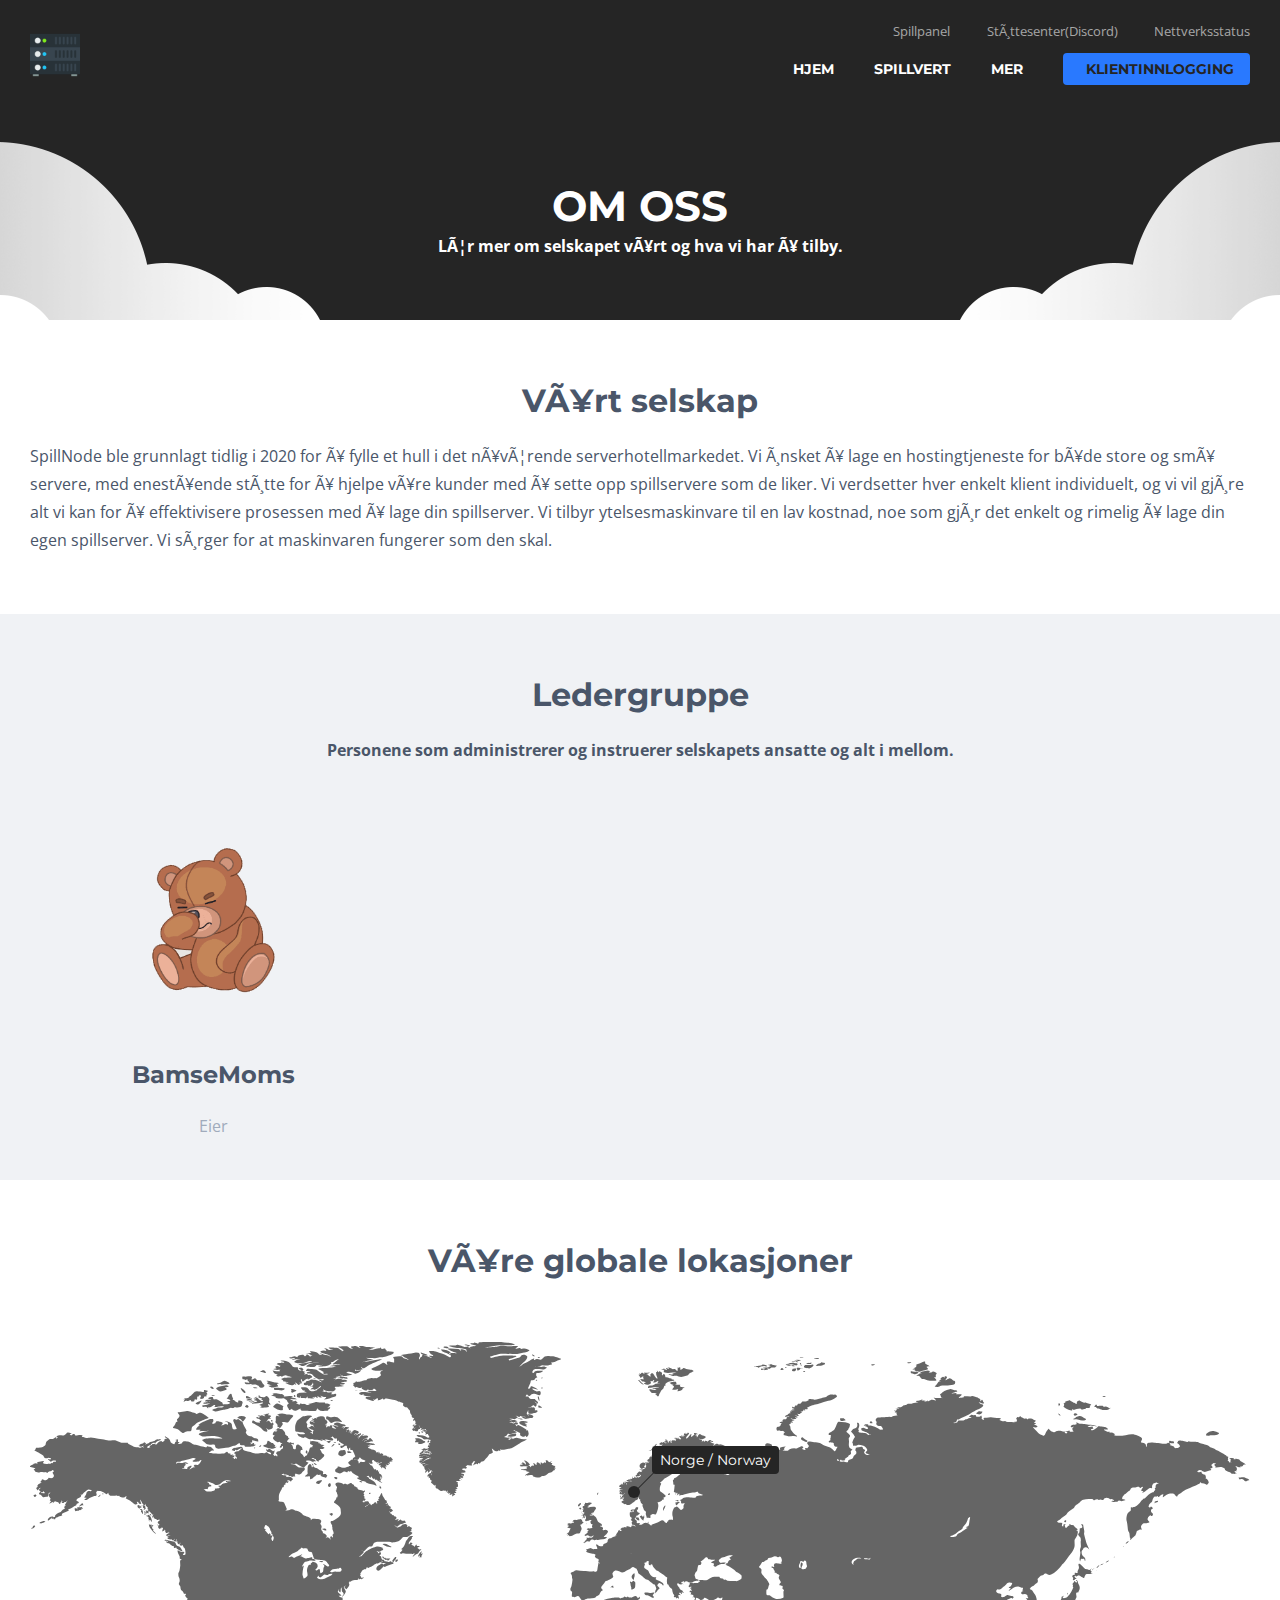
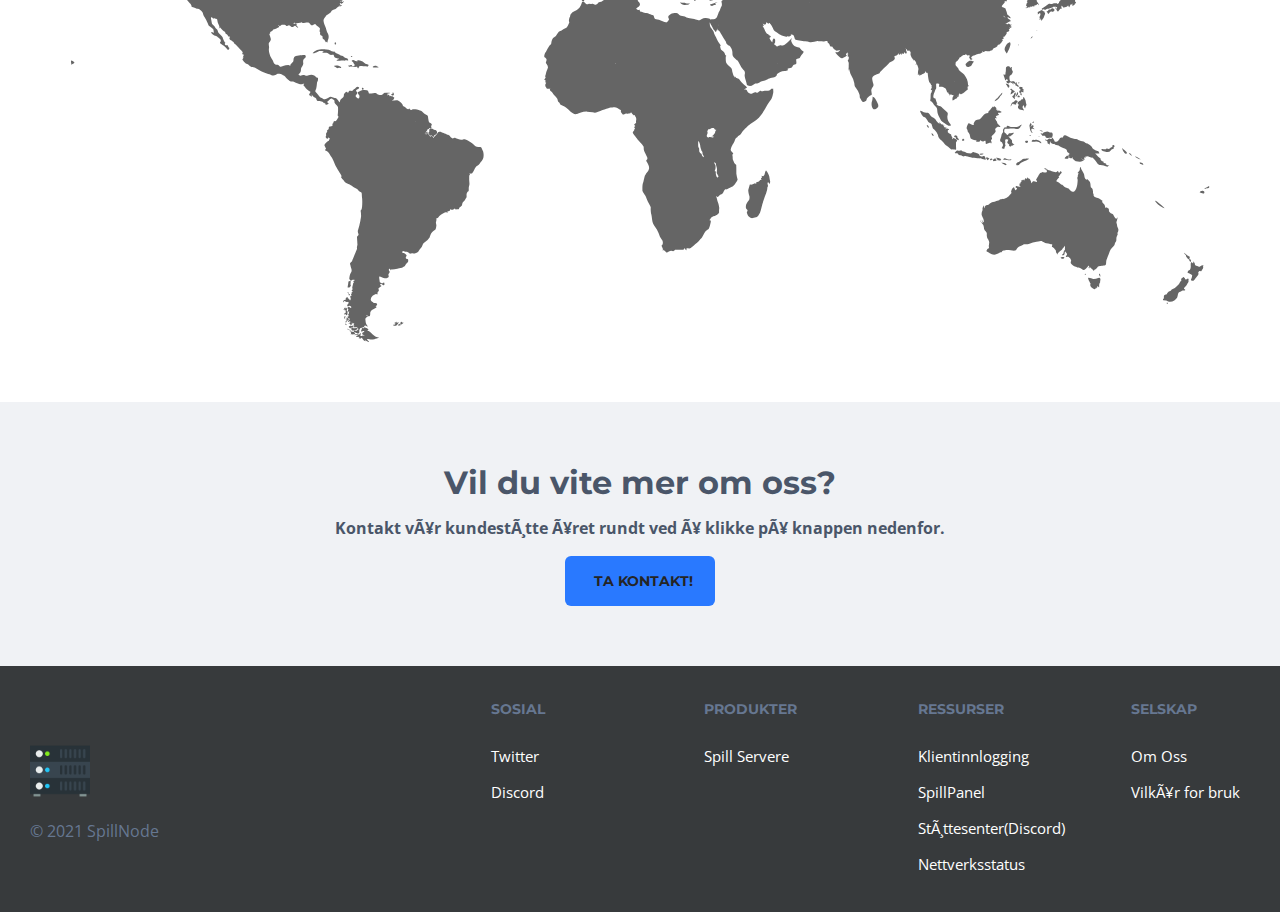
==== commit d355625a: "-" ====
--- a/Om-Oss/index.html
+++ b/Om-Oss/index.html
@@ -51,7 +51,7 @@
 <a href="#">Mer</a>
 <ul>
 <li>
-<a href="/Om-Oss/">OM</a>
+<a href="/Om-Oss/">Om Oss</a>
 </li>
 <li>
 <a href="/TOS">FAQ</a>
@@ -70,10 +70,10 @@
 <i class="fa fa-columns icon-left"></i>Spillpanel</a>
 </li>
 <li>
-<a href="support"><i class="fas fa-life-ring icon-left"></i>Støttesenter</a>
-</li>
-<li>
-<a href="status">
+  <a href="https://discord.gg/vXJDfh5jsw"><i class="fas fa-life-ring icon-left"></i>Støttesenter(Discord)</a>
+  </li>
+<li>
+<a href="https://status.spillnode.com/">
 <i class="fa fa-check icon-left"></i>Nettverksstatus</a>
 </li>
 </ul>
